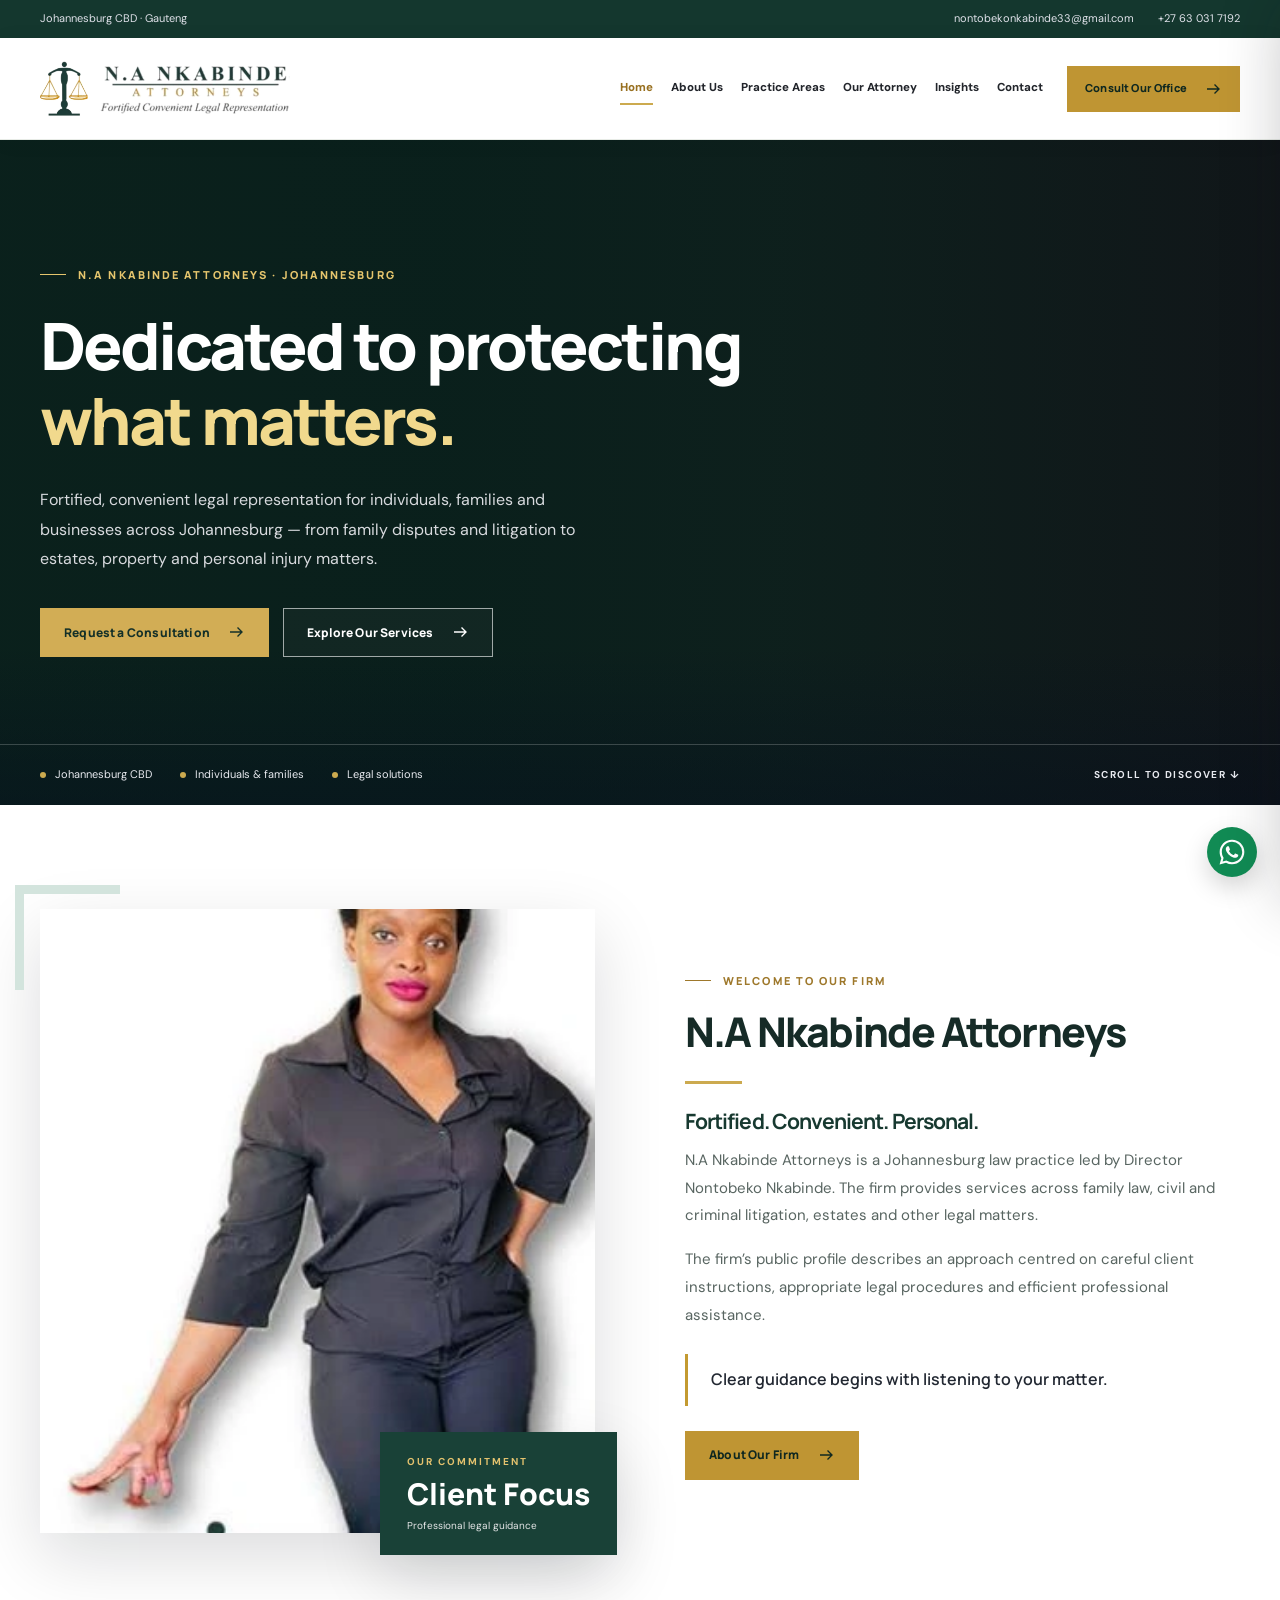
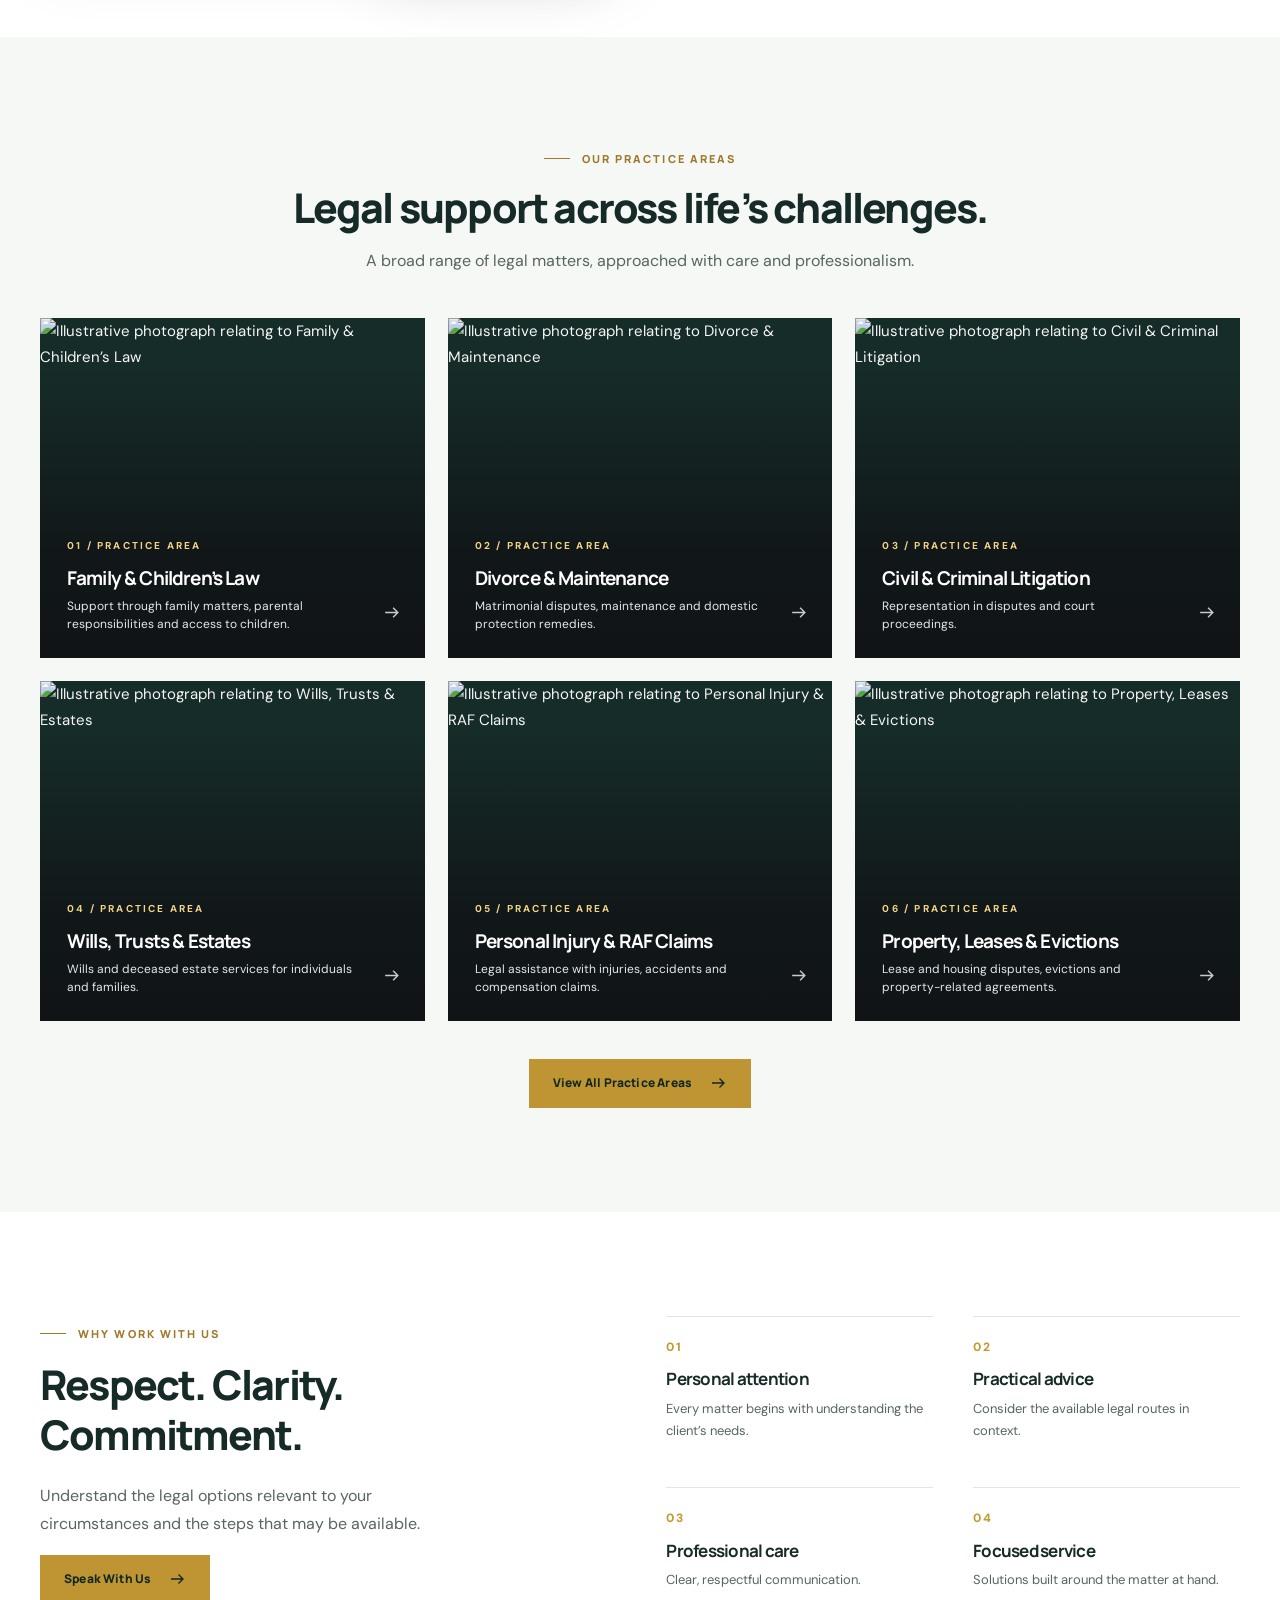
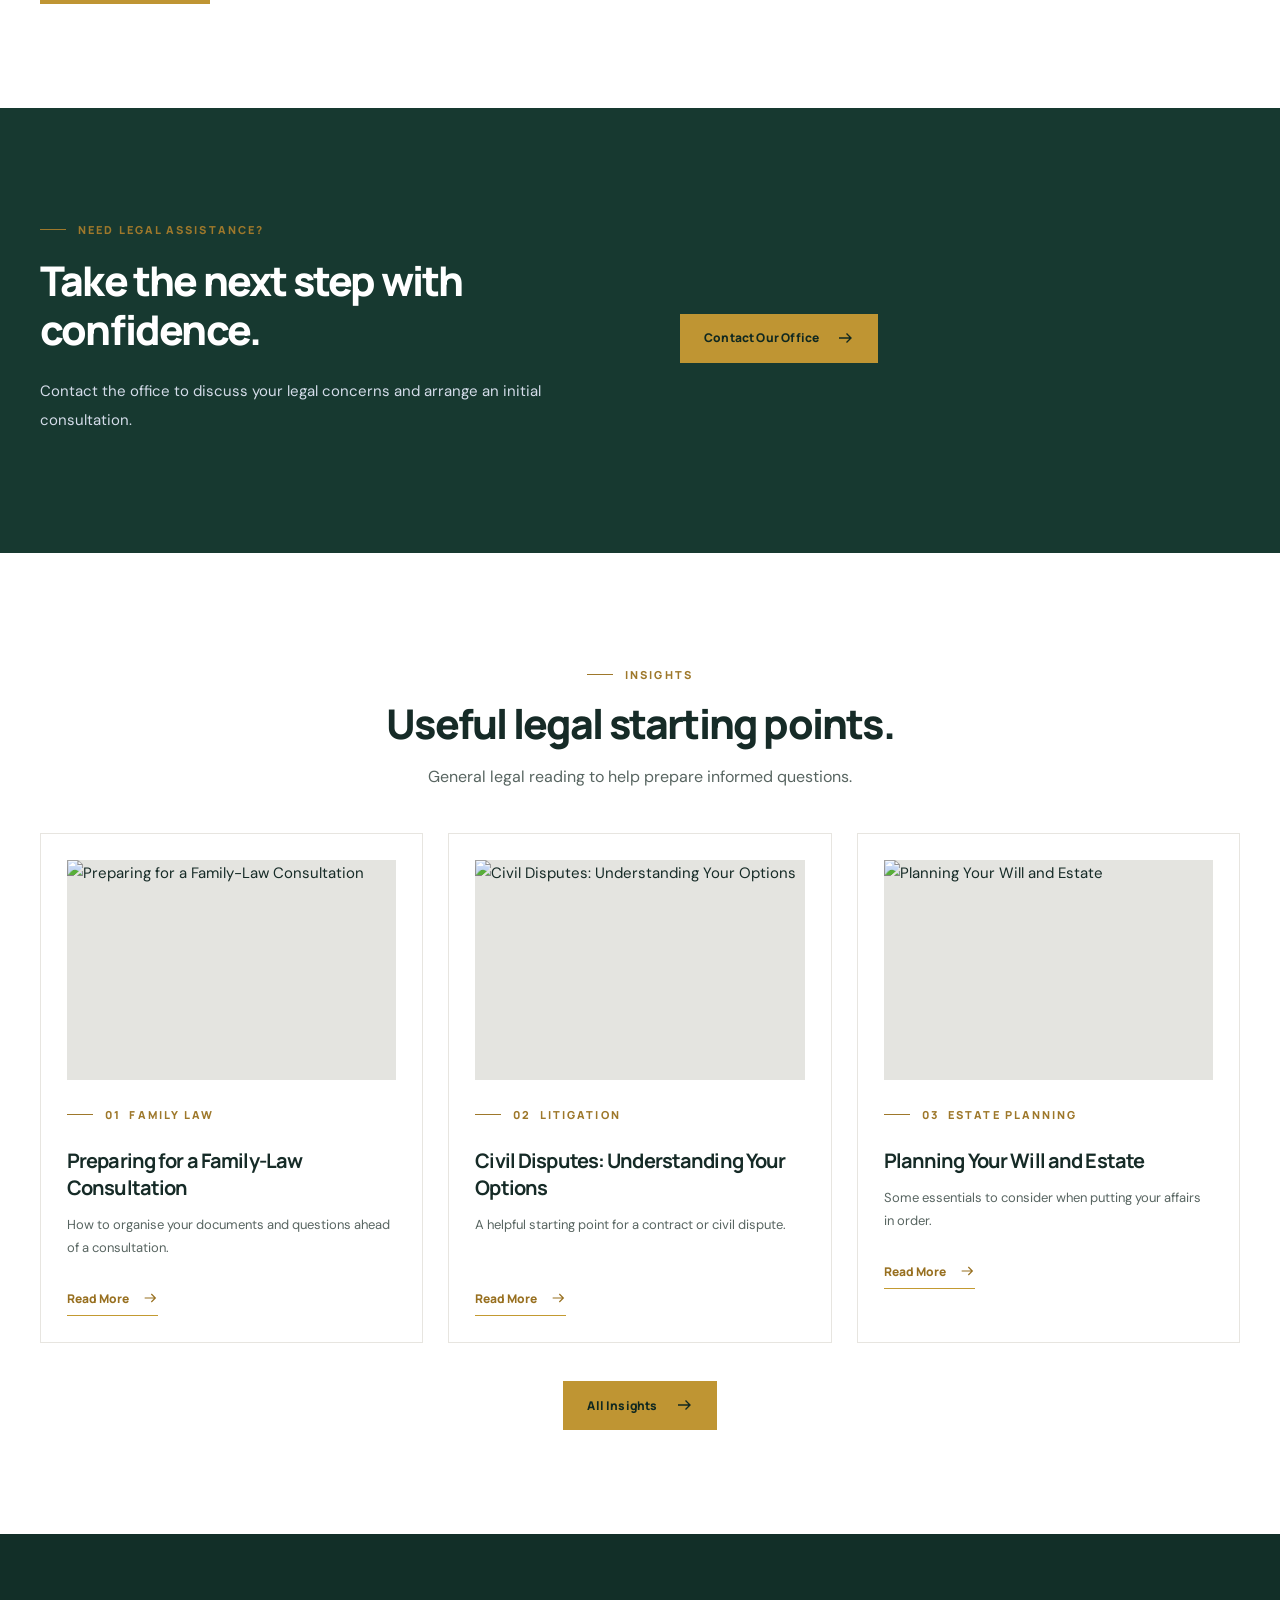
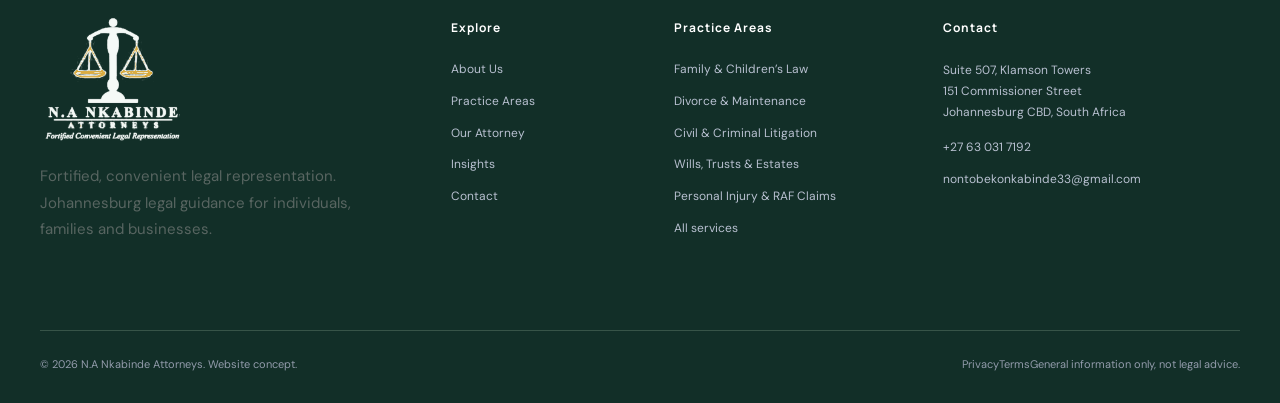
==== index.html @ e5dc6a5d "Launch N.A Nkabinde Attorneys website" ====
<!doctype html><html lang="en-ZA"><head><meta charset="utf-8"><meta name="viewport" content="width=device-width, initial-scale=1"><meta name="theme-color" content="#14372e"><title>Johannesburg Law Firm — Legal Services | N.A Nkabinde Attorneys</title><meta name="description" content="N.A Nkabinde Attorneys in Johannesburg offers family law, civil and criminal litigation, wills, estates, contracts, property and related legal services."><meta name="robots" content="noindex,follow"><link rel="canonical" href="https://na-nkabinde-attorneys.vercel.app/"><meta property="og:type" content="website"><meta property="og:title" content="Johannesburg Law Firm — Legal Services | N.A Nkabinde Attorneys"><meta property="og:description" content="N.A Nkabinde Attorneys in Johannesburg offers family law, civil and criminal litigation, wills, estates, contracts, property and related legal services."><meta property="og:url" content="https://na-nkabinde-attorneys.vercel.app/"><meta property="og:image" content="https://na-nkabinde-attorneys.vercel.app/assets/social-preview.jpg"><meta name="twitter:card" content="summary_large_image"><link rel="icon" href="/assets/favicon.png" type="image/png"><link rel="preconnect" href="https://images.pexels.com"><link rel="preconnect" href="https://fonts.googleapis.com"><link rel="preconnect" href="https://fonts.gstatic.com" crossorigin><link rel="stylesheet" href="/assets/site.css"><script src="/assets/site.js" defer></script><script type="application/ld+json">{"@context": "https://schema.org", "@type": "LegalService", "name": "N.A Nkabinde Attorneys", "url": "https://na-nkabinde-attorneys.vercel.app", "image": "https://na-nkabinde-attorneys.vercel.app/assets/logo-dark-4k.png", "telephone": "+27630317192", "email": "nontobekonkabinde33@gmail.com", "address": {"@type": "PostalAddress", "streetAddress": "Suite 507, Klamson Towers, 151 Commissioner Street", "addressLocality": "Johannesburg", "addressRegion": "Gauteng", "addressCountry": "ZA"}, "founder": {"@type": "Person", "name": "Nontobeko Nkabinde"}, "areaServed": "Johannesburg, South Africa"}</script></head><body><a class="skip-link" href="#main">Skip to content</a><div class="topbar"><div class="container topbar-inner"><span class="topbar-address">Johannesburg CBD · Gauteng</span><div class="topbar-links"><a href="mailto:nontobekonkabinde33@gmail.com">nontobekonkabinde33@gmail.com</a><a href="tel:+27630317192">+27 63 031 7192</a></div></div></div>
<header class="nav-shell"><div class="container nav-inner"><a href="/" class="brand" aria-label="N.A Nkabinde Attorneys homepage"><img src="/assets/logo-header-4k.png" alt="N.A Nkabinde Attorneys logo" width="270" height="115"></a><nav class="nav-links" aria-label="Main navigation"><a class="nav-link active" href="/" aria-current=page>Home</a><a class="nav-link " href="/about/" >About Us</a><a class="nav-link " href="/practice-areas/" >Practice Areas</a><a class="nav-link " href="/managing-partner/" >Our Attorney</a><a class="nav-link " href="/insights/" >Insights</a><a class="nav-link " href="/contact/" >Contact</a></nav><a class="btn btn-gold nav-cta" href="/contact/">Consult Our Office <svg aria-hidden="true" width="18" height="18" viewBox="0 0 24 24" fill="none" stroke="currentColor" stroke-width="1.8"><path d="M4 12h16m-6-6 6 6-6 6"/></svg></a><button class="menu-open" type="button" aria-label="Open navigation" aria-expanded="false" aria-controls="mobile-panel" data-mobile-open>☰</button></div></header>
<div class="mobile-backdrop" id="mobile-backdrop"></div><nav class="mobile-panel" id="mobile-panel" aria-label="Mobile navigation" aria-hidden="true" inert><div class="mobile-head"><img src="/assets/logo-header-4k.png" alt="N.A Nkabinde Attorneys logo"><button type="button" data-mobile-close aria-label="Close navigation">×</button></div><div class="mobile-links"><a href="/">Home</a><a href="/about/">About Us</a><a href="/practice-areas/">Practice Areas</a><a href="/managing-partner/">Our Attorney</a><a href="/insights/">Insights</a><a href="/contact/">Contact</a></div><a class="btn btn-gold mobile-cta" href="/contact/">Request a Consultation <svg aria-hidden="true" width="18" height="18" viewBox="0 0 24 24" fill="none" stroke="currentColor" stroke-width="1.8"><path d="M4 12h16m-6-6 6 6-6 6"/></svg></a></nav>
<main id="main"><section class="hero" style="--hero-image:url('https://images.pexels.com/photos/5668508/pexels-photo-5668508.jpeg?auto=compress&cs=tinysrgb&w=1900')"><div class="container hero-inner"><div class="hero-copy"><span class="eyebrow eyebrow-light">N.A NKABINDE ATTORNEYS · JOHANNESBURG</span><h1>Dedicated to protecting <em>what matters.</em></h1><p>Fortified, convenient legal representation for individuals, families and businesses across Johannesburg — from family disputes and litigation to estates, property and personal injury matters.</p><div class="hero-actions"><a class="btn btn-gold" href="/contact/">Request a Consultation <svg aria-hidden="true" width="18" height="18" viewBox="0 0 24 24" fill="none" stroke="currentColor" stroke-width="1.8"><path d="M4 12h16m-6-6 6 6-6 6"/></svg></a><a class="btn btn-outline" href="/practice-areas/">Explore Our Services <svg aria-hidden="true" width="18" height="18" viewBox="0 0 24 24" fill="none" stroke="currentColor" stroke-width="1.8"><path d="M4 12h16m-6-6 6 6-6 6"/></svg></a></div></div></div><div class="hero-bottom"><div class="container hero-bottom-inner"><div class="hero-notes"><span>Johannesburg CBD</span><span>Individuals &amp; families</span><span>Legal solutions</span></div><span class="scroll-cue">SCROLL TO DISCOVER ↓</span></div></div></section><section class="section"><div class="container intro-grid"><div class="intro-picture"><img src="/assets/portrait-full.webp" alt="Nontobeko Nkabinde, photograph supplied with firm materials" width="323" height="600" loading="lazy"><div class="picture-stamp"><small>OUR COMMITMENT</small><strong>Client Focus</strong><span>Professional legal guidance</span></div></div><div class="intro-copy"><span class="eyebrow">WELCOME TO OUR FIRM</span><h2>N.A Nkabinde Attorneys</h2><div class="accent-line"></div><h3>Fortified. Convenient. Personal.</h3><p>N.A Nkabinde Attorneys is a Johannesburg law practice led by Director Nontobeko Nkabinde. The firm provides services across family law, civil and criminal litigation, estates and other legal matters.</p><p>The firm’s public profile describes an approach centred on careful client instructions, appropriate legal procedures and efficient professional assistance.</p><blockquote>Clear guidance begins with listening to your matter.</blockquote><a class="btn btn-gold" href="/about/">About Our Firm <svg aria-hidden="true" width="18" height="18" viewBox="0 0 24 24" fill="none" stroke="currentColor" stroke-width="1.8"><path d="M4 12h16m-6-6 6 6-6 6"/></svg></a></div></div></section><section class="section cream"><div class="container"><div class="section-heading centered"><span class="eyebrow">OUR PRACTICE AREAS</span><h2>Legal support across life’s challenges.</h2><p>A broad range of legal matters, approached with care and professionalism.</p></div><div class="practice-grid"><a class="practice-card" href="/practice-areas/#family"><img src="https://images.pexels.com/photos/8731032/pexels-photo-8731032.jpeg?auto=compress&cs=tinysrgb&w=1200" alt="Illustrative photograph relating to Family &amp; Children’s Law" loading="lazy" decoding="async" width="1200" height="850"><div class="practice-shade"></div><div class="practice-card-text"><span class="card-number">01 / PRACTICE AREA</span><h3>Family &amp; Children’s Law</h3><p>Support through family matters, parental responsibilities and access to children.</p></div><span class="card-arrow"><svg aria-hidden="true" width="18" height="18" viewBox="0 0 24 24" fill="none" stroke="currentColor" stroke-width="1.8"><path d="M4 12h16m-6-6 6 6-6 6"/></svg></span></a><a class="practice-card" href="/practice-areas/#divorce"><img src="https://images.pexels.com/photos/7875843/pexels-photo-7875843.jpeg?auto=compress&cs=tinysrgb&w=1200" alt="Illustrative photograph relating to Divorce &amp; Maintenance" loading="lazy" decoding="async" width="1200" height="850"><div class="practice-shade"></div><div class="practice-card-text"><span class="card-number">02 / PRACTICE AREA</span><h3>Divorce &amp; Maintenance</h3><p>Matrimonial disputes, maintenance and domestic protection remedies.</p></div><span class="card-arrow"><svg aria-hidden="true" width="18" height="18" viewBox="0 0 24 24" fill="none" stroke="currentColor" stroke-width="1.8"><path d="M4 12h16m-6-6 6 6-6 6"/></svg></span></a><a class="practice-card" href="/practice-areas/#litigation"><img src="https://images.pexels.com/photos/8730757/pexels-photo-8730757.jpeg?auto=compress&cs=tinysrgb&w=1200" alt="Illustrative photograph relating to Civil &amp; Criminal Litigation" loading="lazy" decoding="async" width="1200" height="850"><div class="practice-shade"></div><div class="practice-card-text"><span class="card-number">03 / PRACTICE AREA</span><h3>Civil &amp; Criminal Litigation</h3><p>Representation in disputes and court proceedings.</p></div><span class="card-arrow"><svg aria-hidden="true" width="18" height="18" viewBox="0 0 24 24" fill="none" stroke="currentColor" stroke-width="1.8"><path d="M4 12h16m-6-6 6 6-6 6"/></svg></span></a><a class="practice-card" href="/practice-areas/#estates"><img src="https://images.pexels.com/photos/8111817/pexels-photo-8111817.jpeg?auto=compress&cs=tinysrgb&w=1200" alt="Illustrative photograph relating to Wills, Trusts &amp; Estates" loading="lazy" decoding="async" width="1200" height="850"><div class="practice-shade"></div><div class="practice-card-text"><span class="card-number">04 / PRACTICE AREA</span><h3>Wills, Trusts &amp; Estates</h3><p>Wills and deceased estate services for individuals and families.</p></div><span class="card-arrow"><svg aria-hidden="true" width="18" height="18" viewBox="0 0 24 24" fill="none" stroke="currentColor" stroke-width="1.8"><path d="M4 12h16m-6-6 6 6-6 6"/></svg></span></a><a class="practice-card" href="/practice-areas/#claims"><img src="https://images.pexels.com/photos/8730368/pexels-photo-8730368.jpeg?auto=compress&cs=tinysrgb&w=1200" alt="Illustrative photograph relating to Personal Injury &amp; RAF Claims" loading="lazy" decoding="async" width="1200" height="850"><div class="practice-shade"></div><div class="practice-card-text"><span class="card-number">05 / PRACTICE AREA</span><h3>Personal Injury &amp; RAF Claims</h3><p>Legal assistance with injuries, accidents and compensation claims.</p></div><span class="card-arrow"><svg aria-hidden="true" width="18" height="18" viewBox="0 0 24 24" fill="none" stroke="currentColor" stroke-width="1.8"><path d="M4 12h16m-6-6 6 6-6 6"/></svg></span></a><a class="practice-card" href="/practice-areas/#property"><img src="https://images.pexels.com/photos/4427622/pexels-photo-4427622.jpeg?auto=compress&cs=tinysrgb&w=1200" alt="Illustrative photograph relating to Property, Leases &amp; Evictions" loading="lazy" decoding="async" width="1200" height="850"><div class="practice-shade"></div><div class="practice-card-text"><span class="card-number">06 / PRACTICE AREA</span><h3>Property, Leases &amp; Evictions</h3><p>Lease and housing disputes, evictions and property-related agreements.</p></div><span class="card-arrow"><svg aria-hidden="true" width="18" height="18" viewBox="0 0 24 24" fill="none" stroke="currentColor" stroke-width="1.8"><path d="M4 12h16m-6-6 6 6-6 6"/></svg></span></a></div><div class="section-action centered"><a class="btn btn-gold" href="/practice-areas/">View All Practice Areas <svg aria-hidden="true" width="18" height="18" viewBox="0 0 24 24" fill="none" stroke="currentColor" stroke-width="1.8"><path d="M4 12h16m-6-6 6 6-6 6"/></svg></a></div></div></section><section class="section purpose-section"><div class="container purpose-grid"><div><span class="eyebrow">WHY WORK WITH US</span><h2>Respect. Clarity. Commitment.</h2><p>Understand the legal options relevant to your circumstances and the steps that may be available.</p><a class="btn btn-gold" href="/contact/">Speak With Us <svg aria-hidden="true" width="18" height="18" viewBox="0 0 24 24" fill="none" stroke="currentColor" stroke-width="1.8"><path d="M4 12h16m-6-6 6 6-6 6"/></svg></a></div><div class="value-grid"><div><span>01</span><h3>Personal attention</h3><p>Every matter begins with understanding the client’s needs.</p></div><div><span>02</span><h3>Practical advice</h3><p>Consider the available legal routes in context.</p></div><div><span>03</span><h3>Professional care</h3><p>Clear, respectful communication.</p></div><div><span>04</span><h3>Focused service</h3><p>Solutions built around the matter at hand.</p></div></div></div></section><section class="section section-navy"><div class="container two-column"><div><span class="eyebrow eyebrow-light">NEED LEGAL ASSISTANCE?</span><h2>Take the next step with confidence.</h2><p>Contact the office to discuss your legal concerns and arrange an initial consultation.</p></div><div><a class="btn btn-gold" href="/contact/">Contact Our Office <svg aria-hidden="true" width="18" height="18" viewBox="0 0 24 24" fill="none" stroke="currentColor" stroke-width="1.8"><path d="M4 12h16m-6-6 6 6-6 6"/></svg></a></div></div></section><section class="section"><div class="container"><div class="section-heading centered"><span class="eyebrow">INSIGHTS</span><h2>Useful legal starting points.</h2><p>General legal reading to help prepare informed questions.</p></div><div class="insight-grid"><article class="insight-card"><a class="insight-image" href="/insights/#family-consultation"><img src="https://images.pexels.com/photos/7841810/pexels-photo-7841810.jpeg?auto=compress&cs=tinysrgb&w=1200" alt="Preparing for a Family-Law Consultation" loading="lazy" decoding="async" width="1200" height="850"></a><div class="insight-copy"><span class="eyebrow">01 &nbsp;FAMILY LAW</span><h3>Preparing for a Family-Law Consultation</h3><p>How to organise your documents and questions ahead of a consultation.</p><a class="text-link" href="/insights/#family-consultation">Read More <svg aria-hidden="true" width="18" height="18" viewBox="0 0 24 24" fill="none" stroke="currentColor" stroke-width="1.8"><path d="M4 12h16m-6-6 6 6-6 6"/></svg></a></div></article><article class="insight-card"><a class="insight-image" href="/insights/#civil-dispute"><img src="https://images.pexels.com/photos/7841489/pexels-photo-7841489.jpeg?auto=compress&cs=tinysrgb&w=1200" alt="Civil Disputes: Understanding Your Options" loading="lazy" decoding="async" width="1200" height="850"></a><div class="insight-copy"><span class="eyebrow">02 &nbsp;LITIGATION</span><h3>Civil Disputes: Understanding Your Options</h3><p>A helpful starting point for a contract or civil dispute.</p><a class="text-link" href="/insights/#civil-dispute">Read More <svg aria-hidden="true" width="18" height="18" viewBox="0 0 24 24" fill="none" stroke="currentColor" stroke-width="1.8"><path d="M4 12h16m-6-6 6 6-6 6"/></svg></a></div></article><article class="insight-card"><a class="insight-image" href="/insights/#wills-estates"><img src="https://images.pexels.com/photos/3727462/pexels-photo-3727462.jpeg?auto=compress&cs=tinysrgb&w=1200" alt="Planning Your Will and Estate" loading="lazy" decoding="async" width="1200" height="850"></a><div class="insight-copy"><span class="eyebrow">03 &nbsp;ESTATE PLANNING</span><h3>Planning Your Will and Estate</h3><p>Some essentials to consider when putting your affairs in order.</p><a class="text-link" href="/insights/#wills-estates">Read More <svg aria-hidden="true" width="18" height="18" viewBox="0 0 24 24" fill="none" stroke="currentColor" stroke-width="1.8"><path d="M4 12h16m-6-6 6 6-6 6"/></svg></a></div></article></div><div class="section-action centered"><a class="btn btn-gold" href="/insights/">All Insights <svg aria-hidden="true" width="18" height="18" viewBox="0 0 24 24" fill="none" stroke="currentColor" stroke-width="1.8"><path d="M4 12h16m-6-6 6 6-6 6"/></svg></a></div></div></section></main><footer class="site-footer"><div class="container"><div class="footer-grid"><div><a class="footer-logo" href="/"><img src="/assets/logo-light-4k.png" width="300" height="135" alt="N.A Nkabinde Attorneys transparent footer logo" loading="lazy"></a><p>Fortified, convenient legal representation. Johannesburg legal guidance for individuals, families and businesses.</p></div><div><h3>Explore</h3><div class="footer-links"><a href="/about/">About Us</a><a href="/practice-areas/">Practice Areas</a><a href="/managing-partner/">Our Attorney</a><a href="/insights/">Insights</a><a href="/contact/">Contact</a></div></div><div><h3>Practice Areas</h3><div class="footer-links"><a href="/practice-areas/#family">Family &amp; Children’s Law</a><a href="/practice-areas/#divorce">Divorce &amp; Maintenance</a><a href="/practice-areas/#litigation">Civil &amp; Criminal Litigation</a><a href="/practice-areas/#estates">Wills, Trusts &amp; Estates</a><a href="/practice-areas/#claims">Personal Injury &amp; RAF Claims</a><a href="/practice-areas/">All services</a></div></div><div class="footer-location"><h3>Contact</h3><address>Suite 507, Klamson Towers<br>151 Commissioner Street<br>Johannesburg CBD, South Africa</address><div class="footer-links" style="margin-top:15px"><a href="tel:+27630317192">+27 63 031 7192</a><a href="mailto:nontobekonkabinde33@gmail.com">nontobekonkabinde33@gmail.com</a></div></div></div><div class="footer-bottom"><span>© 2026 N.A Nkabinde Attorneys. Website concept.</span><span class="footer-legal"><a href="/privacy/">Privacy</a><a href="/terms/">Terms</a><span>General information only, not legal advice.</span></span></div></div></footer><a class="floating-whatsapp" href="https://wa.me/27630317192?text=Hello%2C%20I%20would%20like%20to%20enquire%20about%20legal%20services." target="_blank" rel="noopener noreferrer" aria-label="Contact N.A Nkabinde Attorneys using WhatsApp on the listed mobile number; WhatsApp availability unverified" title="WhatsApp +27 63 031 7192"><svg viewBox="0 0 32 32" aria-hidden="true" xmlns="http://www.w3.org/2000/svg"><path fill="currentColor" d="M16 .8C7.61.8.8 7.59.8 15.98c0 2.69.7 5.31 2.03 7.62L.7 31.3l7.91-2.08a15.15 15.15 0 0 0 7.37 1.88h.01c8.38 0 15.2-6.82 15.2-15.2 0-4.06-1.58-7.88-4.46-10.76A15.07 15.07 0 0 0 16 .8Zm0 27.73a12.54 12.54 0 0 1-6.39-1.75l-.46-.27-4.7 1.23 1.25-4.58-.3-.47a12.5 12.5 0 0 1-1.93-6.7C3.47 9.08 9.08 3.47 16 3.47a12.45 12.45 0 0 1 8.87 3.68 12.48 12.48 0 0 1 3.67 8.86c0 6.91-5.62 12.52-12.54 12.52Zm6.88-9.38c-.38-.19-2.23-1.1-2.58-1.23-.34-.13-.59-.19-.84.19s-.96 1.23-1.18 1.49-.44.29-.82.1a10.32 10.32 0 0 1-3.04-1.88 11.39 11.39 0 0 1-2.1-2.61c-.22-.38-.02-.58.16-.77.17-.17.38-.44.57-.66s.25-.38.38-.63.06-.47-.03-.66c-.1-.19-.85-2.04-1.16-2.8-.3-.74-.61-.64-.84-.65l-.71-.01c-.25 0-.66.1-1.01.47-.34.38-1.32 1.29-1.32 3.13s1.35 3.63 1.54 3.88c.19.25 2.65 4.04 6.42 5.66.9.39 1.61.62 2.16.79.91.29 1.74.25 2.4.15.73-.11 2.23-.91 2.55-1.79.32-.88.32-1.64.22-1.79-.1-.16-.35-.25-.72-.44Z"/></svg><span class="whatsapp-tooltip" aria-hidden="true">WhatsApp Us</span></a><button class="scroll-top" type="button" title="Back to top" aria-label="Back to top">↑</button></body></html>
---- assets/site.css ----
@import url('https://fonts.googleapis.com/css2?family=DM+Sans:wght@400;500;600;700&family=Manrope:wght@400;500;600;700;800&display=swap');
:root{--navy:#181b20;--navy-deep:#101216;--navy-soft:#30343c;--gold:#505863;--gold-light:#e2e5e8;--red:#25282d;--ink:#171b21;--body:#58616d;--line:#e7e9ec;--cream:#f5f6f7;--white:#fff;--shadow:0 24px 65px rgba(10,13,18,.14)}
*,*::before,*::after{box-sizing:border-box}html{scroll-behavior:smooth;scroll-padding-top:110px}body{margin:0;background:#fff;color:var(--ink);font:400 15px/1.78 'DM Sans',Arial,sans-serif;-webkit-font-smoothing:antialiased}body.nav-open{overflow:hidden}img{max-width:100%;display:block}button,input,textarea,select{font:inherit}button{cursor:pointer}a{color:inherit;text-decoration:none}::selection{background:#e0e3e6;color:#1a1c20}:focus-visible{outline:3px solid #525862;outline-offset:4px}.container{width:min(100% - 72px,1200px);margin-inline:auto}.skip-link{position:absolute;top:-100px;left:10px;z-index:1000;color:#fff;background:var(--navy);padding:9px 17px}.skip-link:focus{top:8px}h1,h2,h3,h4,p{margin-top:0}h1,h2,h3{font-family:Manrope,Arial,sans-serif;letter-spacing:-.044em;line-height:1.2}h1{font-size:clamp(44px,5.1vw,74px);font-weight:800}h2{font-size:clamp(30px,3.2vw,48px);font-weight:800}h3{font-size:clamp(17px,1.65vw,23px)}p{color:var(--body)}.centered{text-align:center}.section{padding:104px 0}.cream{background:var(--cream)}.section-heading{margin-bottom:42px;max-width:770px}.section-heading.centered{margin-inline:auto}.section-heading h2{margin:15px 0 15px}.section-heading p{margin:0;font-size:16px;line-height:1.78}.eyebrow{display:inline-flex;align-items:center;gap:12px;color:var(--gold);font-size:11px;font-family:Manrope,Arial,sans-serif;font-weight:800;letter-spacing:2.1px;text-transform:uppercase;line-height:1.55}.eyebrow::before{content:"";width:26px;flex:0 0 26px;height:1px;background:currentColor}.eyebrow-light{color:var(--gold-light)}.accent-line{width:57px;height:3px;background:var(--gold);margin:24px 0}.btn{display:inline-flex;align-items:center;justify-content:center;gap:17px;padding:14px 23px;min-height:49px;font-size:12px;font-weight:800;letter-spacing:.015em;font-family:Manrope,Arial,sans-serif;line-height:1.3;text-align:center;border:1px solid transparent;transition:background .2s,transform .2s,border-color .2s;white-space:normal}.btn:hover{transform:translateY(-2px)}.btn svg{flex:none}.btn-gold{background:#20252c;border-color:#20252c;color:#fff}.btn-gold:hover{background:#171b20;border-color:#171b20;color:#fff}.btn-navy{color:#fff;background:var(--navy);border-color:var(--navy)}.btn-navy:hover{background:#343943}.btn-outline{border-color:#fff9;color:#fff;background:#ffffff08}.btn-outline:hover{background:#ffffff1d}.text-link{display:inline-flex;align-items:center;gap:13px;color:#22252b;font-size:12px;font-weight:800;font-family:Manrope,Arial,sans-serif;border-bottom:1px solid var(--gold);padding-bottom:6px}.text-link:hover{color:#20252c}.text-link svg{width:16px}.section-action{margin-top:38px}
/* Reference site navigation: restrained utility bar, white main navigation */
.topbar{background:#101215;color:#e0e2ea;font-size:11px}.topbar-inner{min-height:38px;display:flex;justify-content:space-between;align-items:center;gap:18px}.topbar-address,.topbar-links,.topbar-links a{display:inline-flex;align-items:center;gap:7px}.topbar svg{height:15px;width:15px;color:#c8ccd1}.topbar-links{gap:24px}.topbar-links a:hover{color:#c8ccd1}.nav-shell{position:sticky;top:0;background:#fff;z-index:80;box-shadow:0 2px 20px #181b200e}.nav-inner{min-height:101px;display:flex;align-items:center;gap:24px}.brand{display:flex;align-items:center;flex:0 0 260px;width:260px}.brand img{width:260px;height:auto;max-height:80px;object-fit:contain}.nav-links{display:flex;gap:18px;margin-left:auto;align-items:center}.nav-link{font-size:11.5px;font-weight:800;color:#22252b;white-space:nowrap;position:relative;padding:12px 0}.nav-link::after{content:"";position:absolute;bottom:6px;left:0;right:100%;height:2px;background:var(--gold);transition:right .2s}.nav-link.active::after,.nav-link:hover::after{right:0}.nav-link.active{color:#20252c}.nav-cta{padding:13px 17px;min-height:44px;white-space:nowrap;font-size:11px}.menu-open{display:none;background:transparent;border:1px solid #e3e3e3;color:var(--navy);width:44px;height:44px;align-items:center;justify-content:center;margin-left:auto}.mobile-backdrop{position:fixed;inset:0;background:#101215b3;z-index:85;visibility:hidden;opacity:0;transition:opacity .2s,visibility .2s}.mobile-backdrop.visible{opacity:1;visibility:visible}.mobile-panel{position:fixed;right:0;top:0;bottom:0;z-index:90;display:block;width:min(89vw,380px);padding:24px;background:white;overflow-y:auto;transform:translateX(105%);box-shadow:-15px 0 60px #1012153d;transition:transform .23s}.mobile-panel.open{transform:translateX(0)}.mobile-head{display:flex;align-items:center;justify-content:space-between;gap:12px;padding-bottom:25px;border-bottom:1px solid var(--line)}.mobile-head img{width:175px;height:auto}.mobile-head button{background:#eff0f2;border:0;color:var(--navy);font-size:26px;line-height:1;width:39px;height:39px}.mobile-links{display:flex;flex-direction:column;margin:14px 0 27px}.mobile-links a{padding:13px 3px;border-bottom:1px solid #efeee9;font-size:14px;font-weight:700}.mobile-cta{width:100%}
/* Full-bleed image, overlaid text: matches original Were reference hero */
.hero{min-height:665px;background:#111318;color:#fff;position:relative;isolation:isolate;display:flex;align-items:center;overflow:hidden}.hero::before{content:"";position:absolute;z-index:-2;inset:0;background-image:linear-gradient(90deg,rgba(5,14,32,.98) 0%,rgba(6,16,36,.94) 31%,rgba(7,19,41,.79) 57%,rgba(5,14,31,.15) 100%),var(--hero-image);background-position:center;background-size:cover}.hero::after{content:"";position:absolute;z-index:-1;inset:0;background:linear-gradient(0deg,rgba(4,12,30,.39),transparent 24%)}.hero-inner{width:min(100% - 72px,1200px);padding:88px 0 119px}.hero-copy{max-width:725px}.hero h1{color:#fff;margin:24px 0 27px;line-height:1.15}.hero h1 em{color:var(--gold-light);font-style:normal}.hero-copy p{color:#d8dade;max-width:570px;font-size:16px;line-height:1.85}.hero-actions{display:flex;gap:14px;flex-wrap:wrap;margin-top:34px}.hero-bottom{position:absolute;left:0;right:0;bottom:0;color:#e8eaf0;border-top:1px solid #fff3}.hero-bottom-inner{min-height:60px;display:flex;align-items:center;justify-content:space-between;gap:20px}.hero-notes{display:flex;align-items:center;gap:28px;font-size:11px}.hero-notes span{display:flex;align-items:center;gap:9px}.hero-notes span::before{content:"";height:6px;width:6px;background:var(--gold-light);border-radius:50%}.scroll-cue{font-weight:700;letter-spacing:1.4px;font-size:10px;white-space:nowrap}
/* Reference intro portrait treatment */
.intro-grid{display:grid;grid-template-columns:minmax(0,1fr) minmax(0,1fr);gap:90px;align-items:center}.intro-picture{position:relative;min-width:0}.intro-picture>img{width:100%;height:auto;aspect-ratio:1/1;object-fit:cover;object-position:center 18%;box-shadow:var(--shadow)}.intro-picture::before{content:"";position:absolute;border-top:9px solid #e9ebed;border-left:9px solid #e9ebed;left:-25px;top:-24px;height:105px;width:105px;pointer-events:none;z-index:1}.picture-stamp{position:absolute;right:-22px;bottom:-22px;background:var(--navy);padding:23px 27px;color:white;box-shadow:var(--shadow);display:flex;flex-direction:column;line-height:1.3;min-width:164px}.picture-stamp small{font-size:10px;color:var(--gold-light);letter-spacing:2px;font-weight:700}.picture-stamp strong{font:800 30px Manrope,Arial,sans-serif;margin:5px 0}.picture-stamp span{font-size:10px;color:#e5e6e7}.intro-copy h2{margin:18px 0 0}.intro-copy h3{color:var(--navy);margin-bottom:14px}.intro-copy p{line-height:1.85;margin-bottom:16px}.intro-copy blockquote{font:600 16px/1.7 Manrope,Arial,sans-serif;border-left:3px solid var(--gold);padding:12px 0 12px 23px;margin:25px 0;color:#222832}
/* Image-led practice cards: no image stretching */
.practice-grid{display:grid;grid-template-columns:repeat(3,minmax(0,1fr));gap:23px}.practice-card{height:340px;min-width:0;overflow:hidden;position:relative;background:#23262b;display:block;color:#fff}.practice-card>img{position:absolute;inset:0;width:100%;height:100%;object-fit:cover;object-position:center;transition:transform .35s ease}.practice-card:hover>img{transform:scale(1.055)}.practice-shade{position:absolute;inset:0;background:linear-gradient(180deg,#1012150a 15%,#101215d5 70%,#101215ee 100%)}.practice-card-text{position:absolute;bottom:0;left:0;right:0;padding:27px 27px 25px}.card-number{font-size:10px;letter-spacing:2.2px;color:var(--gold-light);font-weight:700}.practice-card h3{font-size:19px;color:white;margin:9px 0 7px}.practice-card p{font-size:12px;line-height:1.5;color:#e3e8f0;max-width:285px;margin-bottom:0}.card-arrow{position:absolute;bottom:27px;right:24px}.card-arrow svg{width:19px;height:19px;color:#c8ccd1}
.purpose-grid{display:grid;grid-template-columns:1fr 1.08fr;gap:95px;align-items:start}.purpose-grid h2{margin:18px 0 23px}.purpose-grid>div>p{font-size:16px;max-width:440px}.value-grid{display:grid;grid-template-columns:1fr 1fr;gap:32px 40px}.value-grid>div{border-top:1px solid var(--line);padding-top:16px}.value-grid span,.three-values span{font-size:12px;color:var(--gold);font-weight:800;letter-spacing:2px}.value-grid h3{margin:10px 0 8px;font-size:17px}.value-grid p{font-size:13px;line-height:1.7}.two-column{display:grid;grid-template-columns:minmax(0,1fr) minmax(0,1fr);gap:80px;align-items:center}.two-column>div{min-width:0}.two-column h2{margin:17px 0 23px}.two-column p{font-size:15px;line-height:1.9}.two-column .btn{margin-top:15px}.section-navy{background:var(--navy);color:#fff}.section-navy h2{color:#fff}.section-navy p{color:#d4dce9}.decorative-photo,.picture-frame{width:100%;overflow:hidden}.decorative-photo img{width:100%;height:auto;aspect-ratio:6/4;object-fit:cover}.picture-frame img{width:100%;height:auto;aspect-ratio:1.19/1;object-fit:cover}.insight-grid{display:grid;grid-template-columns:repeat(3,minmax(0,1fr));gap:25px}.insight-card{min-width:0;border:1px solid #e7e5e0;background:white;padding:26px}.insight-image{display:block;overflow:hidden;background:#e4e4e0}.insight-image img{width:100%;height:auto;aspect-ratio:4/3;object-fit:cover;object-position:center;transition:transform .3s}.insight-image:hover img{transform:scale(1.04)}.insight-copy{padding-top:17px}.overline{font-family:Manrope,Arial,sans-serif;font-size:10px;letter-spacing:1.8px;color:#20252c;font-weight:800}.insight-copy h3{font-size:20px;margin:23px 0 12px;line-height:1.35}.insight-copy h3 a:hover{color:#171b20}.insight-copy p{font-size:13px;line-height:1.8;min-height:53px}.insight-copy .text-link{margin-top:9px}
/* Inner pages */
.page-hero{background:radial-gradient(circle at 83% 32%,#31353b 0%,transparent 42%),linear-gradient(120deg,#181b20,#222830);color:white;padding:100px 0 95px}.page-hero h1{max-width:830px;font-size:clamp(40px,4.6vw,64px);margin:25px 0 22px}.page-hero p{color:#cdd5e3;max-width:630px;font-size:16px}.three-values{display:grid;grid-template-columns:repeat(3,minmax(0,1fr));gap:24px}.three-values article{background:#fff;padding:32px;min-width:0;border:1px solid var(--line)}.three-values h3{margin:15px 0 10px}.three-values p{font-size:13px}.reverse{direction:rtl}.reverse>*{direction:ltr}.jump-chips{display:flex;gap:12px;flex-wrap:wrap;justify-content:center;margin-top:35px}.jump-chips a{border:1px solid #DED6DA;color:#242b34;font-size:12px;font-weight:700;padding:8px 13px}.jump-chips a:hover{background:var(--navy);color:white}.practice-detail{padding:85px 0;scroll-margin-top:115px}.detail-grid{display:grid;grid-template-columns:minmax(0,1fr) minmax(0,1fr);align-items:center;gap:80px}.detail-grid.reverse{direction:rtl}.detail-grid.reverse>*{direction:ltr}.detail-photo img{width:100%;height:auto;aspect-ratio:5/4;object-fit:cover;object-position:center}.detail-copy h2{margin:16px 0 15px}.detail-copy h3{font-size:18px;font-weight:700;letter-spacing:-.018em;margin-bottom:16px;color:#343b44}.detail-copy>p{line-height:1.8}.detail-topics{font-size:12px;font-weight:700;color:#3a3c40;border-left:3px solid var(--gold);padding-left:17px;margin:25px 0!important}.profile-layout{display:grid;grid-template-columns:.9fr 1.1fr;gap:88px;align-items:center}.profile-photo{position:relative}.profile-photo>img{width:100%;height:auto;aspect-ratio:1/1;object-fit:cover;box-shadow:var(--shadow)}.profile-body h2{margin:18px 0 6px}.profile-role{font-weight:800;font-size:11px;letter-spacing:1.4px;color:#20252c}.profile-body p{line-height:1.85}.team-grid{display:grid;grid-template-columns:repeat(3,minmax(0,1fr));gap:24px}.team-grid article{text-align:center;background:#fff;border:1px solid var(--line);padding:35px 22px}.initials{margin:0 auto 19px;border-radius:50%;width:79px;height:79px;background:#e4edf8;color:#20262f;display:grid;place-items:center;font:800 24px Manrope,Arial,sans-serif}.team-grid article:nth-child(2) .initials{background:#F9E5EA;color:#20252c}.team-grid article:nth-child(3) .initials{background:#f6e1e5;color:#2f3237}.team-grid h3{margin:0;font-size:18px}.team-grid span{font-size:11px;text-transform:uppercase;letter-spacing:1.4px;color:#50535a}.guide-article{padding:42px 46px;background:#fff;margin:0 auto 25px;scroll-margin-top:120px;max-width:900px}.guide-article h2{font-size:30px;margin:13px 0 24px}.guide-article p{line-height:1.9}.contact-grid{display:grid;grid-template-columns:.85fr 1.15fr;gap:75px;align-items:start}.contact-copy h2{margin:17px 0 19px}.contact-copy p{margin-bottom:30px}.contact-line{display:flex;gap:16px;border-top:1px solid var(--line);padding:18px 0;align-items:flex-start}.contact-line>svg{color:#20252c;flex:none;margin-top:5px}.contact-line>div{display:flex;flex-direction:column;gap:4px;min-width:0}.contact-line strong{font-size:12px;text-transform:uppercase;letter-spacing:.8px}.contact-line a,.contact-line span{font-size:14px;overflow-wrap:anywhere}.contact-line a:hover{color:#20252c}.contact-form-shell{background:var(--cream);border:1px solid #dfe9e5;padding:35px}.contact-form-shell h3{font-size:26px;margin-bottom:6px}.contact-form-shell>p{font-size:13px}.contact-form-shell form{margin-top:22px}.contact-form-shell label{display:flex;flex-direction:column;font-size:12px;font-weight:700;gap:6px;margin-bottom:16px}.contact-form-shell input,.contact-form-shell select,.contact-form-shell textarea{border:1px solid #dcdedb;background:white;min-width:0;width:100%;padding:12px 13px;outline:none;border-radius:0;color:var(--ink)}.contact-form-shell textarea{resize:vertical}.contact-form-shell input:focus,.contact-form-shell textarea:focus,.contact-form-shell select:focus{border-color:var(--gold);box-shadow:0 0 0 2px #20252c22}.form-grid{display:grid;grid-template-columns:repeat(2,minmax(0,1fr));gap:15px}.honeypot{position:absolute;width:1px;height:1px;overflow:hidden;opacity:0;pointer-events:none}.contact-form-shell #form-status{font-size:12px;margin-top:14px;color:#555b65}.office-grid{display:grid;grid-template-columns:repeat(2,minmax(0,1fr));gap:25px}.office-card{background:#fff;border:1px solid var(--line);padding:36px;min-width:0}.office-card h3{margin:17px 0}.office-card p{display:flex;align-items:flex-start;gap:10px;font-size:14px;min-height:75px}.office-card p svg{flex:0 0 18px;margin-top:4px}.legal-copy{max-width:850px}.legal-copy h2{margin-bottom:28px}.legal-copy h3{margin-top:30px}.legal-copy a{color:#20252c;text-decoration:underline}
/* Footer and the lone circular floating contact control */
.closing{background:#101216;color:white;padding:65px 0}.closing-inner{display:flex;gap:30px;align-items:center;justify-content:space-between}.closing h2{font-size:clamp(28px,3vw,40px);margin:15px 0 10px;color:white}.closing p{color:#ccd4e3;margin:0}.closing .btn{flex:none}.site-footer{background:#222a31;color:#d1d7e1;padding:80px 0 0}.footer-grid{display:grid;grid-template-columns:1.4fr .67fr .85fr 1.15fr;gap:50px;padding-bottom:72px}.footer-logo{max-width:300px;display:block;margin-bottom:19px;background:transparent!important;border:none!important;padding:0!important}.footer-logo img{width:100%;height:auto;object-fit:contain;background:transparent}.footer-about p{font-size:13px;color:#b5bdcc;max-width:280px}.site-footer h3{font:700 12px Manrope,Arial,sans-serif;letter-spacing:1px;color:white;margin:5px 0 24px}.footer-links{display:flex;flex-direction:column;gap:12px}.footer-links a{color:#b8c0d0;font-size:12px;line-height:1.65}.footer-links a:hover,.footer-bottom a:hover{color:var(--gold-light)}.site-footer address{font-style:normal;font-size:12px;color:#b8c0d0;line-height:1.75}.site-footer address strong{color:#fff}.footer-contact{margin-top:20px}.footer-bottom{padding:24px 0 28px;display:flex;justify-content:space-between;align-items:center;gap:20px;border-top:1px solid #ffffff27;color:#929bab;font-size:11px}.footer-bottom>div{display:flex;align-items:center;gap:17px;flex-wrap:wrap}.floating-contact{position:fixed;right:23px;bottom:23px;z-index:60;display:grid;place-items:center;background:#118b54;color:#fff;border-radius:50%;width:50px;height:50px;box-shadow:0 10px 25px #0003;transition:transform .2s}.floating-contact:hover{transform:translateY(-4px)}.floating-contact svg{width:26px;height:26px}.whatsapp-tooltip{position:absolute;right:69px;white-space:nowrap;border-radius:5px;background:#232a31;color:white;padding:8px 10px;font-size:11px;font-weight:700;opacity:0;visibility:hidden;transition:opacity .2s;pointer-events:none}.floating-contact:hover .whatsapp-tooltip,.floating-contact:focus-visible .whatsapp-tooltip{opacity:1;visibility:visible}.scroll-top{position:fixed;right:27px;bottom:84px;z-index:55;border:1px solid #ECE3E6;background:#fff;color:var(--navy);width:40px;height:40px;display:none;place-items:center;box-shadow:0 6px 25px #0002}.scroll-top.show{display:grid}
@media(max-width:1200px){.nav-inner{gap:15px}.brand,.brand img{width:220px;flex-basis:220px}.nav-links{gap:13px}.nav-cta{padding:12px}.intro-grid{gap:55px}.footer-grid{gap:29px}}
@media(max-width:1050px){.nav-links,.nav-cta{display:none}.menu-open{display:flex}.nav-inner{min-height:76px}.brand,.brand img{width:228px;flex-basis:228px}.footer-grid{grid-template-columns:1.2fr 1fr 1fr;gap:35px}.footer-grid>div:last-child{grid-column:1/-1;display:grid;grid-template-columns:1fr 1fr;gap:15px}.footer-grid>div:last-child h3{grid-column:1/-1;margin-bottom:0}.footer-contact{margin:0}.intro-grid,.two-column,.detail-grid{gap:45px}.contact-grid{gap:35px}}
@media(max-width:850px){.container{width:min(100% - 46px,1200px)}.section{padding:78px 0}.hero-inner{width:min(100% - 46px,1200px);padding:84px 0 105px}.hero{min-height:610px}.hero-bottom-inner{min-height:65px}.scroll-cue{display:none}.hero-notes{flex-wrap:wrap;gap:6px 20px}.intro-grid,.two-column,.purpose-grid,.profile-layout,.contact-grid{grid-template-columns:1fr;gap:45px}.intro-picture{max-width:510px}.intro-picture>img{max-height:540px}.purpose-grid{gap:25px}.practice-grid{grid-template-columns:repeat(2,minmax(0,1fr))}.insight-grid{grid-template-columns:repeat(2,minmax(0,1fr))}.insight-card:last-child{grid-column:1/-1;max-width:470px;margin-inline:auto}.detail-grid{grid-template-columns:1fr;gap:30px}.detail-grid.reverse{direction:ltr}.detail-photo img{max-height:420px}.profile-photo{max-width:500px}.reverse{direction:ltr}.three-values{grid-template-columns:1fr 1fr}.office-grid{grid-template-columns:1fr}.office-card p{min-height:0}.page-hero{padding:80px 0}.closing-inner{align-items:flex-start;flex-direction:column}.footer-grid{grid-template-columns:1fr 1fr}.footer-grid>div:last-child{grid-column:auto;display:block}.footer-grid>div:last-child h3{margin-bottom:20px}.footer-contact{margin-top:19px}}
@media(max-width:600px){.container{width:min(100% - 36px,1200px)}h1{font-size:clamp(38px,10vw,53px)}h2{font-size:clamp(28px,7vw,39px)}.topbar{display:none}.nav-inner{min-height:70px}.brand,.brand img{width:205px;flex-basis:205px}.hero{min-height:610px}.hero::before{background-image:linear-gradient(90deg,rgba(5,14,32,.96),rgba(6,16,36,.89) 48%,rgba(7,19,41,.58)),var(--hero-image);background-position:60% center}.hero-inner{width:min(100% - 36px,1200px);padding:66px 0 160px}.hero h1{margin:18px 0 19px}.hero-copy p{font-size:14px;line-height:1.8}.hero-actions{gap:11px}.hero-actions .btn{font-size:11px;width:100%;max-width:300px}.hero-notes{font-size:10px;gap:9px 14px}.hero-bottom-inner{min-height:87px}.intro-grid{gap:48px}.intro-picture::before{left:-12px;top:-14px;height:70px;width:70px;border-width:6px}.picture-stamp{right:0;bottom:-21px;padding:15px 20px;min-width:130px}.picture-stamp strong{font-size:25px}.section{padding:68px 0}.section-heading{margin-bottom:30px}.practice-grid,.insight-grid,.three-values,.team-grid{grid-template-columns:1fr;gap:15px}.practice-card{height:315px}.insight-card{padding:19px}.insight-card:last-child{max-width:none;grid-column:auto}.insight-image img{aspect-ratio:4/3}.insight-copy h3{font-size:19px;margin-top:16px}.insight-copy p{min-height:0}.value-grid{gap:20px}.detail-grid{gap:23px}.practice-detail{padding:65px 0}.detail-photo img{aspect-ratio:1.15/1}.page-hero{padding:70px 0}.page-hero h1{font-size:clamp(36px,9vw,52px)}.profile-photo{max-width:100%}.form-grid{grid-template-columns:1fr;gap:0}.contact-form-shell{padding:22px}.guide-article{padding:26px 22px}.guide-article h2{font-size:25px}.closing{padding:54px 0}.footer-grid{grid-template-columns:1fr 1fr;gap:30px 22px;padding-bottom:40px}.footer-about{grid-column:1/-1}.footer-grid>div:last-child{grid-column:1/-1}.footer-bottom{flex-direction:column;align-items:start}.floating-contact{width:60px;height:60px;right:15px;bottom:15px}.floating-contact svg{width:31px;height:31px}.scroll-top{right:23px;bottom:88px}.whatsapp-tooltip{display:none}}
@media(max-width:390px){.brand,.brand img{width:183px;flex-basis:183px}.container{width:min(100% - 30px,1200px)}.hero-actions .btn{max-width:none}.value-grid{grid-template-columns:1fr}.nav-inner{gap:10px}.footer-grid{grid-template-columns:1fr}.footer-about,.footer-grid>div:last-child{grid-column:auto}.practice-card{height:296px}}
@media(prefers-reduced-motion:reduce){html{scroll-behavior:auto}*,*::before,*::after{transition-duration:0s!important;animation-duration:0s!important}}

/* Macharia Waithaka: logo-derived turquoise, burgundy and antique-gold accents */
:root{--navy:#181b20;--navy-deep:#242a2c;--navy-soft:#3e454b;--gold:#5b6067;--gold-light:#d9dde0;--red:#4b4e55;--ink:#2d3438;--cream:#f5f8f6}
.btn-gold{background:#6c737b;border-color:#6c737b;color:#fff}.btn-gold:hover{background:#717780;border-color:#717780}
.nav-link.active,.text-link{color:#474e54}.nav-link::after,.accent-line,.hero-notes span::before{background:#a9aeb4}
.hero em{color:#e9ebee}.eyebrow{color:#5b6067}.eyebrow-light{color:#e0e4e8}
.intro-picture::before{border-color:#c9dcd5}.picture-stamp{background:#282f33}
.nav-shell{border-bottom:1px solid #d8e5dd}.site-footer{background:#20292e}.footer-bottom{border-color:#51575d}
.footer-logo img{max-height:130px;object-fit:contain;object-position:left}
.floating-whatsapp{position:fixed;right:23px;bottom:23px;z-index:60;width:50px;height:50px;background:#118b54;border-radius:50%;display:grid;place-items:center;box-shadow:0 10px 25px rgba(0,0,0,.20);transition:transform .2s ease;color:#fff}
.floating-whatsapp:hover{transform:translateY(-4px)}.floating-whatsapp svg{width:26px;height:26px;color:#fff}
.floating-whatsapp .whatsapp-tooltip{right:74px;white-space:nowrap}
@media(max-width:600px){.floating-whatsapp{width:60px;height:60px;right:15px;bottom:15px}.floating-whatsapp svg{width:33px;height:33px}.scroll-top{bottom:90px}}
/* Keep images proportional: never distort the portraits or photographic cards */
.intro-picture>img,.profile-photo>img,.detail-photo img,.insight-image img,.decorative-photo img,.picture-frame img{width:100%;height:auto;object-fit:cover}
.practice-card>img{width:100%;height:100%;object-fit:cover}
.brand{flex-basis:285px;width:285px}.brand img{max-width:285px;width:100%;max-height:78px;object-fit:contain;object-position:left}
.mobile-head img{width:235px;max-height:90px;object-fit:contain}
@media(max-width:1180px){.brand{flex-basis:235px;width:235px}.brand img{max-width:235px}}
@media(max-width:950px){.brand{flex-basis:260px;width:260px}.brand img{max-width:260px}}
@media(max-width:420px){.brand{flex-basis:210px;width:210px}.brand img{max-width:210px}.hero-notes span:nth-child(n+2){display:none}}
@media(prefers-reduced-motion:reduce){.floating-whatsapp{transition:none}}

/* Layout-specific components and phone/tablet safeguards */
.values-grid{display:grid;grid-template-columns:repeat(2,minmax(0,1fr));gap:24px}
.values-grid>div{border-top:1px solid #d7e5df;padding:25px 0 5px;min-width:0}
.values-grid strong{display:block;font:800 13px Manrope,Arial,sans-serif;color:#b8bcc0;margin-bottom:9px}
.values-grid h3{font-size:19px;margin:0 0 10px}.values-grid p{font-size:14px}
.service-pills{display:grid;grid-template-columns:repeat(2,minmax(0,1fr));gap:14px}
.service-pills a{display:flex;align-items:center;justify-content:space-between;gap:14px;border:1px solid #d5e7df;background:#fff;padding:19px 22px;font-size:14px;font-weight:700;color:#2c3036;transition:border-color .2s}
.service-pills a:hover{border-color:#5b6067}.service-pills svg{flex-shrink:0;color:#5b6067}
.contact-layout{display:grid;grid-template-columns:minmax(0,1fr) minmax(0,1fr);gap:74px;align-items:start}
.contact-copy h2{margin:16px 0 18px}.contact-copy>p{max-width:495px}
.contact-details{display:grid;gap:19px;margin:32px 0}.contact-details>div{border-bottom:1px solid #e1e8e4;padding-bottom:17px;display:grid;gap:6px}
.contact-details strong{display:block;color:#2c3036;font-size:12px;letter-spacing:.4px}
.contact-details a{font-size:17px;font-weight:700;color:#5b6067;overflow-wrap:anywhere}
.contact-details span{color:#5c6473;overflow-wrap:anywhere}
.form-note{font-size:12px;margin-top:14px}
@media(max-width:950px){.contact-layout{grid-template-columns:1fr;gap:45px}}
@media(max-width:760px){.values-grid,.service-pills{grid-template-columns:1fr}.contact-form-shell{padding:25px 20px}}
@media(max-width:600px){.contact-copy h2{font-size:clamp(27px,8vw,40px)}.values-grid{gap:12px}.service-pills a{font-size:13px;padding:16px}.contact-details a{font-size:16px}}

/* Uploaded clearer portraits (2026-10-12). Use natural aspect-ratio scaling and crop, never distort. */
.intro-picture>img{object-fit:cover;object-position:center 24%;}
.profile-photo>img{object-fit:cover;object-position:center 39%;}

/* J Motseo Inc. monochrome brand refinements */
.topbar{background:#111318}.topbar svg{color:#c5c9cd}
.btn-gold{background:#16191e;border-color:#16191e;color:#fff}.btn-gold:hover{background:#3b424b;border-color:#3b424b}
.hero .btn-gold{background:#f4f5f6;color:#111317;border-color:#f4f5f6}.hero .btn-gold:hover{background:#d7dbdf;border-color:#d7dbdf}
.hero::before{background-image:linear-gradient(90deg,rgba(9,11,15,.97) 0%,rgba(9,11,15,.93) 32%,rgba(9,11,15,.67) 58%,rgba(9,11,15,.14) 100%),var(--hero-image)}
.nav-shell{box-shadow:0 2px 20px rgba(20,20,20,.05)}
.brand{flex-basis:222px;width:222px}.brand img{width:222px;max-height:85px}
.footer-logo img{max-width:250px;width:100%;height:auto;object-fit:contain}
.intro-picture>img,.decorative-photo img,.detail-photo img,.insight-image img,.profile-photo img{display:block;max-width:100%;width:100%;height:100%;object-fit:cover;object-position:center;}
.intro-picture>img{aspect-ratio:1/1;object-position:center 17%}
.detail-photo,.decorative-photo,.profile-photo{overflow:hidden}
.detail-photo img{aspect-ratio:1 / .9}
.profile-photo img{object-position:center top;}
.insight-image img{aspect-ratio:1.36/1;object-fit:cover}
.picture-stamp{background:#191c20}.picture-stamp small{color:#e1e3e7}
.eyebrow-light,.hero h1 em{color:#e7e9ec}
.practice-card{background:#171b20}
.floating-whatsapp{background:#118b54 !important;border:0 !important;box-shadow:0 10px 25px rgba(0,0,0,.17) !important}
.floating-whatsapp svg{fill:#fff !important;color:#fff !important}
.contact-details a{overflow-wrap:anywhere}
@media(max-width:950px){.brand,.brand img{max-width:200px;width:200px;flex-basis:auto}}
@media(max-width:600px){.hero::before{background-image:linear-gradient(90deg,rgba(9,11,15,.88),rgba(9,11,15,.72)),var(--hero-image);background-position:center}.brand,.brand img{max-width:160px;width:160px}.intro-picture>img{aspect-ratio:4 / 4.3}}

/* N.A NKABINDE ATTORNEYS — charcoal green and antique gold from supplied logo */
:root{--navy:#173930;--navy-deep:#102d25;--navy-soft:#245044;--gold:#c39a31;--gold-light:#f2d486;--red:#b08325;--ink:#162b27;--body:#586561;--cream:#f5f8f5;--line:#e1e8e1}
body{color:var(--ink)}.topbar{background:#14372e}.topbar svg{color:#d9b757}.nav-link.active,.text-link{color:#987020}.nav-link::after,.accent-line,.hero-notes span::before{background:#ccaa4f}
.nav-shell{border-bottom:1px solid #e7ebe6}.btn-gold{background:#bf9533;border-color:#bf9533;color:#102820}.btn-gold:hover{background:#dfb95d;border-color:#dfb95d;color:#102820}
.hero .btn-gold{background:#d2ad55;border-color:#d2ad55;color:#143028}.hero::before{background-image:linear-gradient(90deg,rgba(10,33,28,.97) 0%,rgba(9,33,28,.90) 35%,rgba(12,38,31,.67) 61%,rgba(15,38,30,.17) 100%),var(--hero-image)}
.hero h1 em,.eyebrow-light{color:#f1d98d}.eyebrow{color:#9e782b}.hero .eyebrow{color:#e5c56d}
.intro-picture::before{border-color:#d3e4dd}.picture-stamp{background:#194137}.picture-stamp small{color:#e4c26e}.practice-card{background:#162d29}.site-footer{background:#122f28}.footer-bottom{border-color:#375448}
.brand{flex-basis:270px;width:270px}.brand img{width:270px;max-height:86px;height:auto;object-fit:contain;object-position:left}
.mobile-head img{width:245px;max-height:82px;object-fit:contain}.footer-logo img{width:min(100%,300px);height:auto;object-fit:contain;object-position:left}
.intro-picture>img,.profile-photo>img,.detail-photo img,.insight-image img,.decorative-photo img{display:block;width:100%;max-width:100%;object-fit:cover}
.intro-picture>img{height:auto;aspect-ratio:4/4.5;object-position:center 18%}.profile-photo>img{height:auto;aspect-ratio:4/4.2;object-position:center top}
.detail-photo img{height:auto;aspect-ratio:1.3/1}.insight-image img{height:auto;aspect-ratio:1.5/1}.practice-card>img{width:100%;height:100%;object-fit:cover}
.floating-whatsapp{background:#118b54!important;position:fixed;right:23px;bottom:23px;z-index:60;width:50px;height:50px;border-radius:50%!important;display:grid;place-items:center;box-shadow:0 10px 25px rgba(0,0,0,.17)!important;border:0}
.floating-whatsapp svg{width:26px;height:26px;color:white!important;fill:white!important}.floating-whatsapp:hover{transform:translateY(-4px)}
.contact-details a{overflow-wrap:anywhere}.contact-details span{overflow-wrap:anywhere}
.map-frame{border:1px solid #d6dfd9;overflow:hidden;box-shadow:0 15px 50px rgba(17,41,31,.07)}.map-frame iframe{width:100%;height:390px;border:0;display:block}
@media(max-width:950px){.brand,.brand img{max-width:215px;width:215px;flex-basis:auto}}
@media(max-width:600px){.brand,.brand img{max-width:175px;width:175px}.hero::before{background-image:linear-gradient(90deg,rgba(10,31,25,.91),rgba(13,36,29,.79)),var(--hero-image);background-position:center}.intro-picture>img{aspect-ratio:4/4.6}.map-frame iframe{height:300px}.floating-whatsapp{width:60px;height:60px;right:15px;bottom:15px}.floating-whatsapp svg{width:33px;height:33px}}
@media(max-width:400px){.brand,.brand img{max-width:155px;width:155px}}

/* Adapt horizontal lockup for screen-width constraints */
.brand{width:250px;flex-basis:250px}.brand img{width:250px;max-height:76px;object-fit:contain}.mobile-head img{width:235px;max-height:72px}
@media(max-width:1180px){.brand,.brand img{width:210px;max-width:210px;flex-basis:auto}}
@media(max-width:600px){.brand,.brand img{width:188px;max-width:188px}}
@media(max-width:370px){.brand,.brand img{width:170px;max-width:170px}}
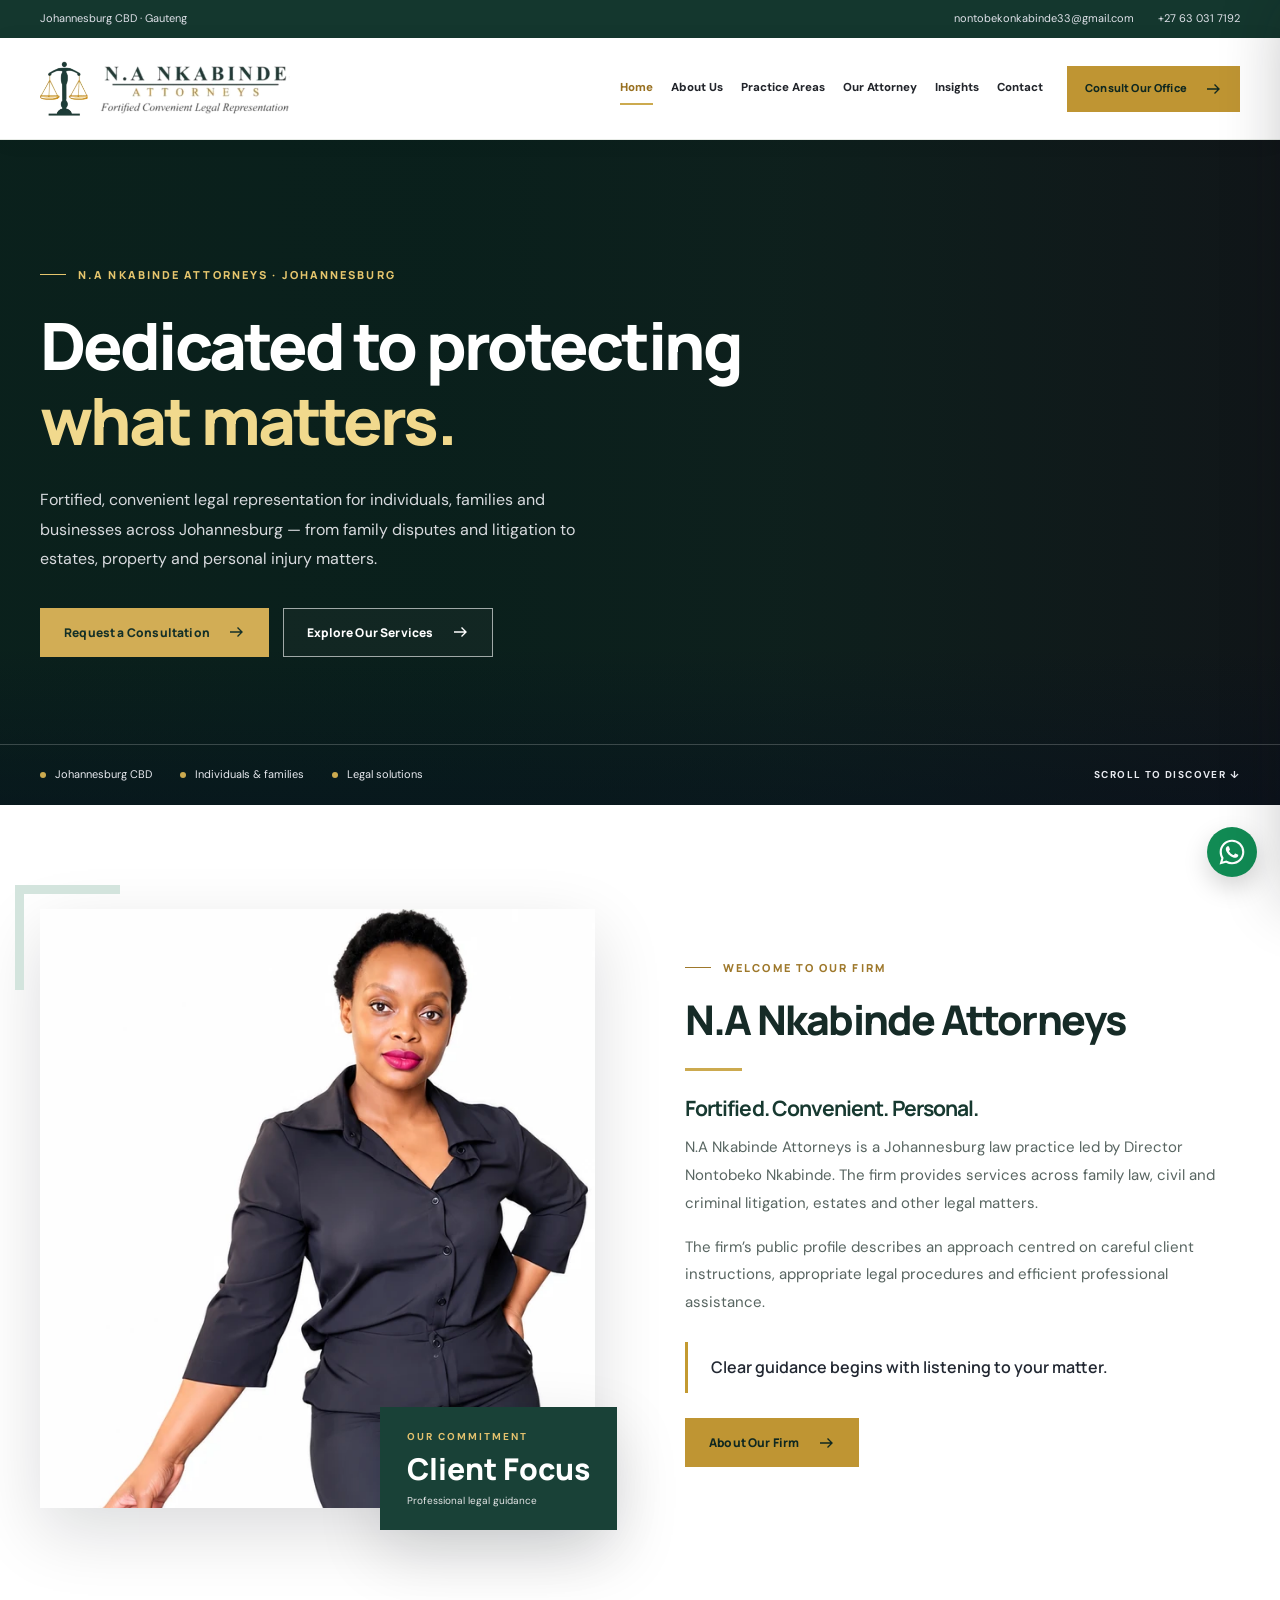
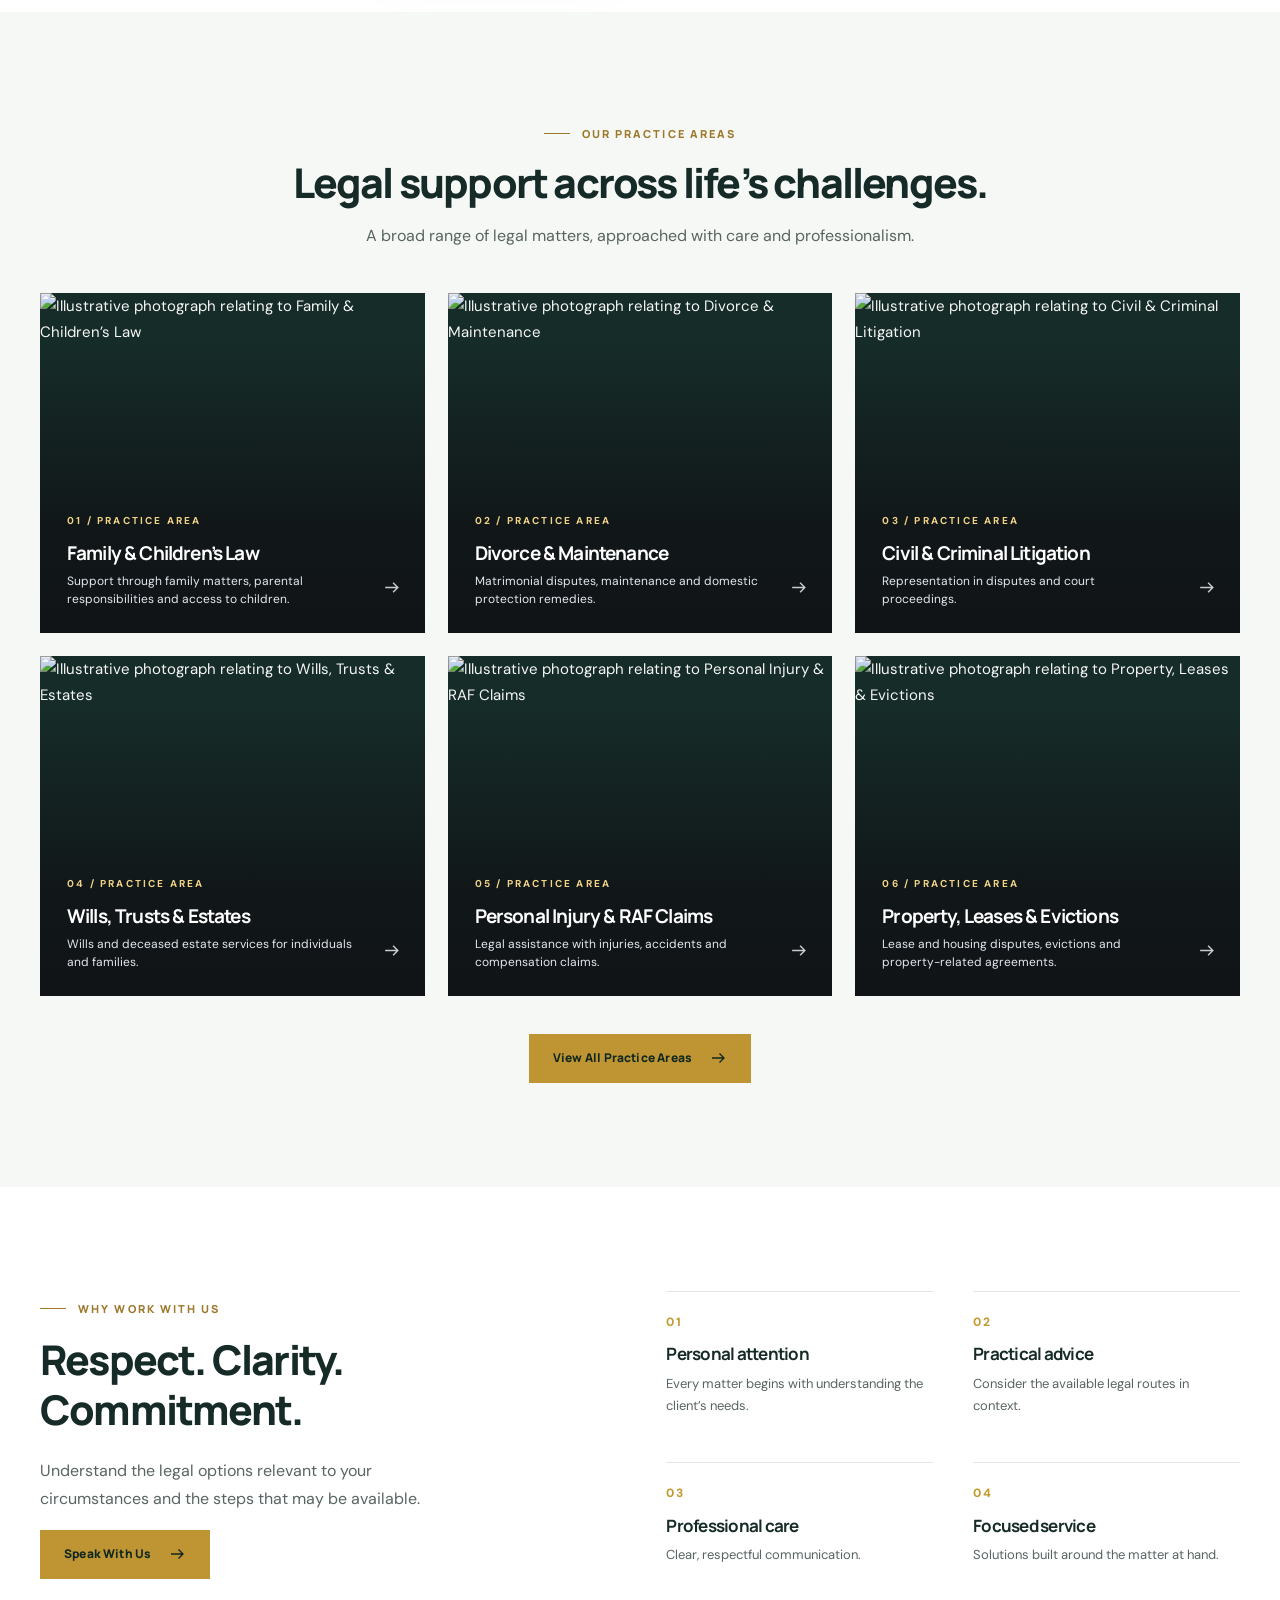
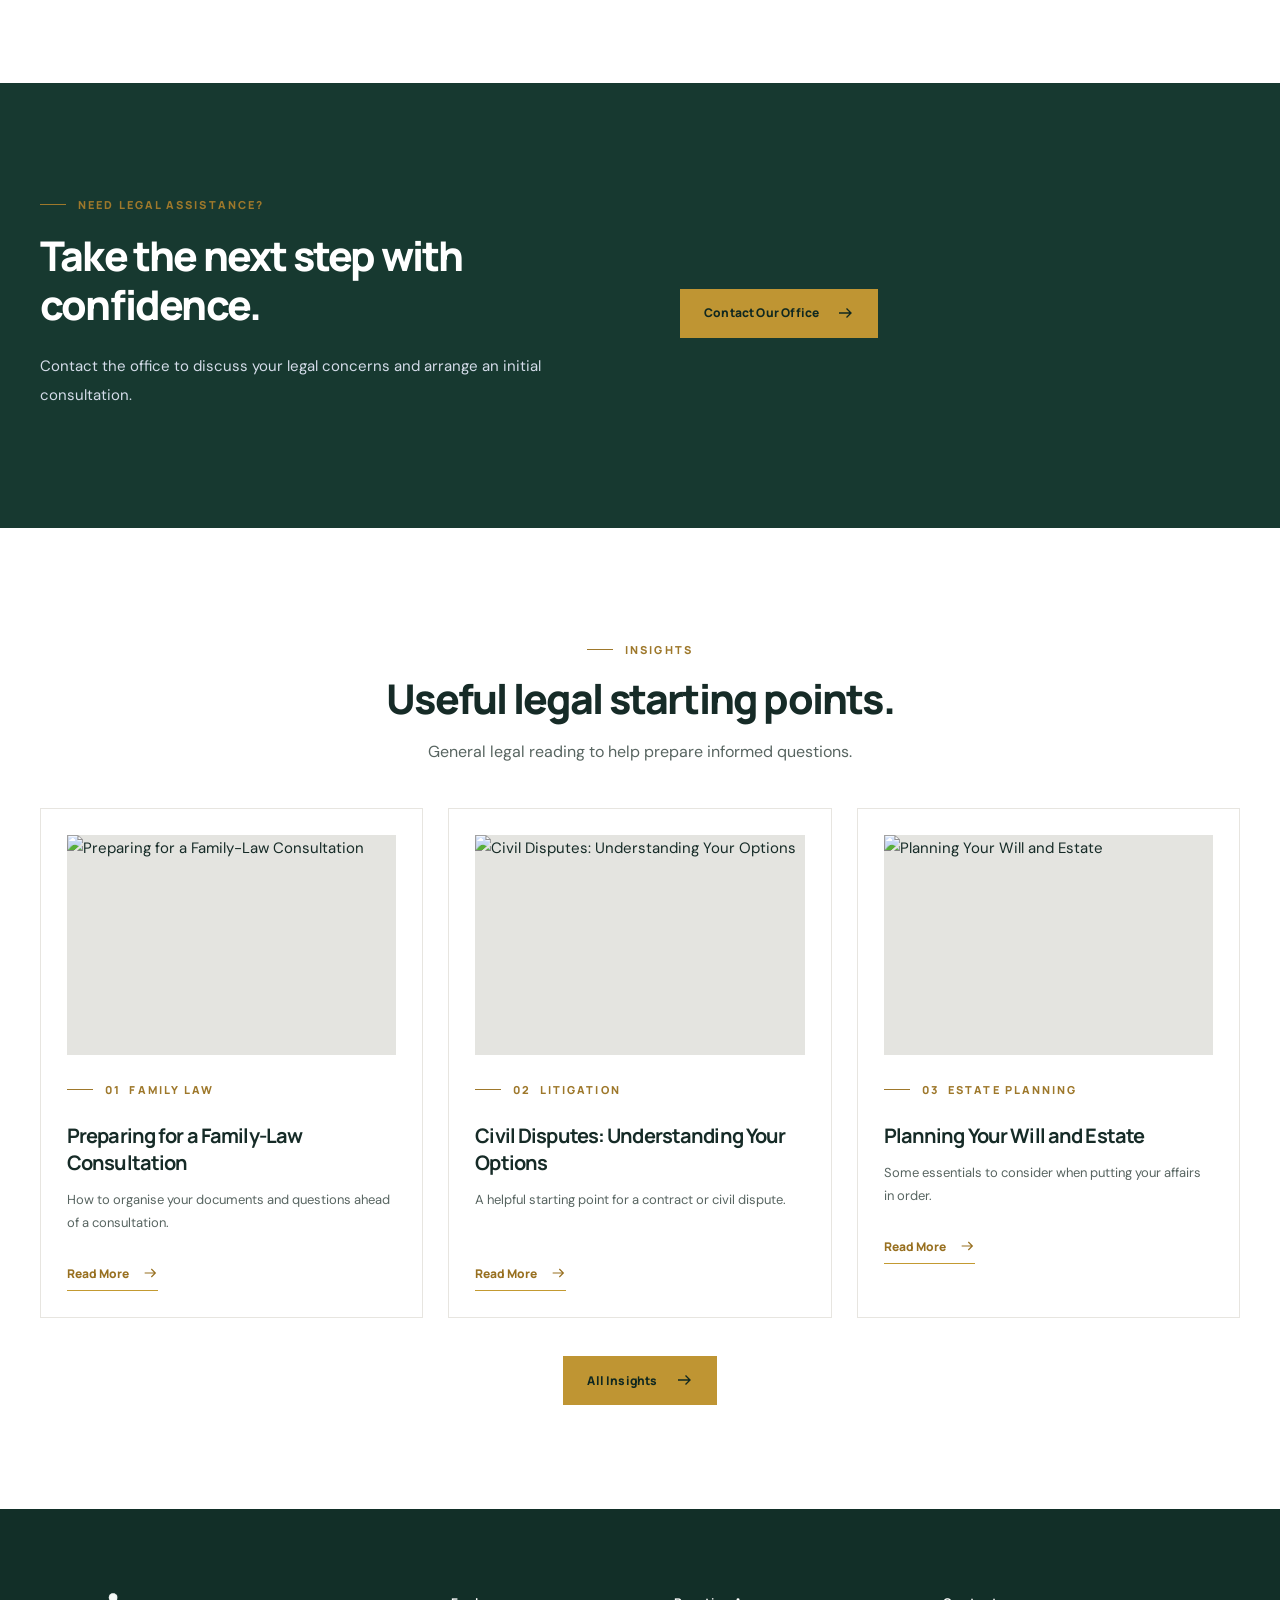
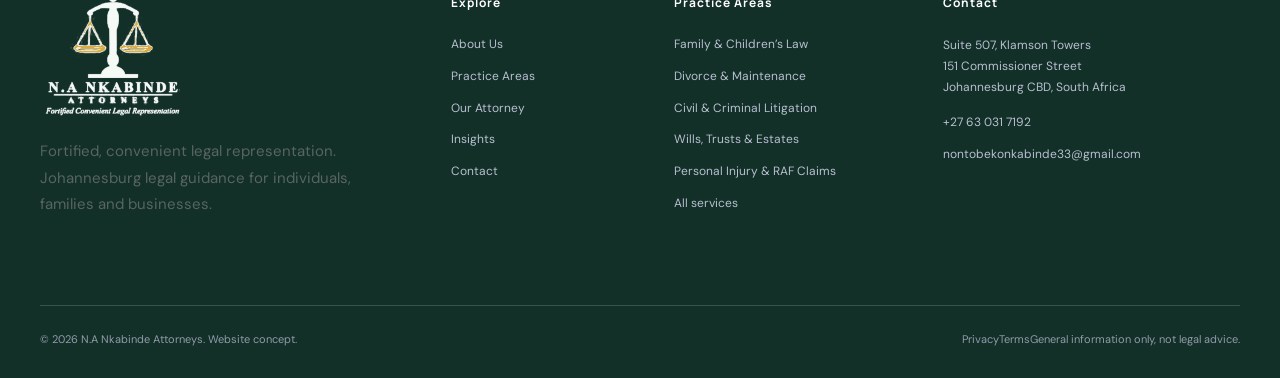
==== commit f5a34a83: "Replace director portrait with clearer high-resolution photograph" ====
--- a/index.html
+++ b/index.html
@@ -1,4 +1,5 @@
-<!doctype html><html lang="en-ZA"><head><meta charset="utf-8"><meta name="viewport" content="width=device-width, initial-scale=1"><meta name="theme-color" content="#14372e"><title>Johannesburg Law Firm — Legal Services | N.A Nkabinde Attorneys</title><meta name="description" content="N.A Nkabinde Attorneys in Johannesburg offers family law, civil and criminal litigation, wills, estates, contracts, property and related legal services."><meta name="robots" content="noindex,follow"><link rel="canonical" href="https://na-nkabinde-attorneys.vercel.app/"><meta property="og:type" content="website"><meta property="og:title" content="Johannesburg Law Firm — Legal Services | N.A Nkabinde Attorneys"><meta property="og:description" content="N.A Nkabinde Attorneys in Johannesburg offers family law, civil and criminal litigation, wills, estates, contracts, property and related legal services."><meta property="og:url" content="https://na-nkabinde-attorneys.vercel.app/"><meta property="og:image" content="https://na-nkabinde-attorneys.vercel.app/assets/social-preview.jpg"><meta name="twitter:card" content="summary_large_image"><link rel="icon" href="/assets/favicon.png" type="image/png"><link rel="preconnect" href="https://images.pexels.com"><link rel="preconnect" href="https://fonts.googleapis.com"><link rel="preconnect" href="https://fonts.gstatic.com" crossorigin><link rel="stylesheet" href="/assets/site.css"><script src="/assets/site.js" defer></script><script type="application/ld+json">{"@context": "https://schema.org", "@type": "LegalService", "name": "N.A Nkabinde Attorneys", "url": "https://na-nkabinde-attorneys.vercel.app", "image": "https://na-nkabinde-attorneys.vercel.app/assets/logo-dark-4k.png", "telephone": "+27630317192", "email": "nontobekonkabinde33@gmail.com", "address": {"@type": "PostalAddress", "streetAddress": "Suite 507, Klamson Towers, 151 Commissioner Street", "addressLocality": "Johannesburg", "addressRegion": "Gauteng", "addressCountry": "ZA"}, "founder": {"@type": "Person", "name": "Nontobeko Nkabinde"}, "areaServed": "Johannesburg, South Africa"}</script></head><body><a class="skip-link" href="#main">Skip to content</a><div class="topbar"><div class="container topbar-inner"><span class="topbar-address">Johannesburg CBD · Gauteng</span><div class="topbar-links"><a href="mailto:nontobekonkabinde33@gmail.com">nontobekonkabinde33@gmail.com</a><a href="tel:+27630317192">+27 63 031 7192</a></div></div></div>
-<header class="nav-shell"><div class="container nav-inner"><a href="/" class="brand" aria-label="N.A Nkabinde Attorneys homepage"><img src="/assets/logo-header-4k.png" alt="N.A Nkabinde Attorneys logo" width="270" height="115"></a><nav class="nav-links" aria-label="Main navigation"><a class="nav-link active" href="/" aria-current=page>Home</a><a class="nav-link " href="/about/" >About Us</a><a class="nav-link " href="/practice-areas/" >Practice Areas</a><a class="nav-link " href="/managing-partner/" >Our Attorney</a><a class="nav-link " href="/insights/" >Insights</a><a class="nav-link " href="/contact/" >Contact</a></nav><a class="btn btn-gold nav-cta" href="/contact/">Consult Our Office <svg aria-hidden="true" width="18" height="18" viewBox="0 0 24 24" fill="none" stroke="currentColor" stroke-width="1.8"><path d="M4 12h16m-6-6 6 6-6 6"/></svg></a><button class="menu-open" type="button" aria-label="Open navigation" aria-expanded="false" aria-controls="mobile-panel" data-mobile-open>☰</button></div></header>
-<div class="mobile-backdrop" id="mobile-backdrop"></div><nav class="mobile-panel" id="mobile-panel" aria-label="Mobile navigation" aria-hidden="true" inert><div class="mobile-head"><img src="/assets/logo-header-4k.png" alt="N.A Nkabinde Attorneys logo"><button type="button" data-mobile-close aria-label="Close navigation">×</button></div><div class="mobile-links"><a href="/">Home</a><a href="/about/">About Us</a><a href="/practice-areas/">Practice Areas</a><a href="/managing-partner/">Our Attorney</a><a href="/insights/">Insights</a><a href="/contact/">Contact</a></div><a class="btn btn-gold mobile-cta" href="/contact/">Request a Consultation <svg aria-hidden="true" width="18" height="18" viewBox="0 0 24 24" fill="none" stroke="currentColor" stroke-width="1.8"><path d="M4 12h16m-6-6 6 6-6 6"/></svg></a></nav>
-<main id="main"><section class="hero" style="--hero-image:url('https://images.pexels.com/photos/5668508/pexels-photo-5668508.jpeg?auto=compress&cs=tinysrgb&w=1900')"><div class="container hero-inner"><div class="hero-copy"><span class="eyebrow eyebrow-light">N.A NKABINDE ATTORNEYS · JOHANNESBURG</span><h1>Dedicated to protecting <em>what matters.</em></h1><p>Fortified, convenient legal representation for individuals, families and businesses across Johannesburg — from family disputes and litigation to estates, property and personal injury matters.</p><div class="hero-actions"><a class="btn btn-gold" href="/contact/">Request a Consultation <svg aria-hidden="true" width="18" height="18" viewBox="0 0 24 24" fill="none" stroke="currentColor" stroke-width="1.8"><path d="M4 12h16m-6-6 6 6-6 6"/></svg></a><a class="btn btn-outline" href="/practice-areas/">Explore Our Services <svg aria-hidden="true" width="18" height="18" viewBox="0 0 24 24" fill="none" stroke="currentColor" stroke-width="1.8"><path d="M4 12h16m-6-6 6 6-6 6"/></svg></a></div></div></div><div class="hero-bottom"><div class="container hero-bottom-inner"><div class="hero-notes"><span>Johannesburg CBD</span><span>Individuals &amp; families</span><span>Legal solutions</span></div><span class="scroll-cue">SCROLL TO DISCOVER ↓</span></div></div></section><section class="section"><div class="container intro-grid"><div class="intro-picture"><img src="/assets/portrait-full.webp" alt="Nontobeko Nkabinde, photograph supplied with firm materials" width="323" height="600" loading="lazy"><div class="picture-stamp"><small>OUR COMMITMENT</small><strong>Client Focus</strong><span>Professional legal guidance</span></div></div><div class="intro-copy"><span class="eyebrow">WELCOME TO OUR FIRM</span><h2>N.A Nkabinde Attorneys</h2><div class="accent-line"></div><h3>Fortified. Convenient. Personal.</h3><p>N.A Nkabinde Attorneys is a Johannesburg law practice led by Director Nontobeko Nkabinde. The firm provides services across family law, civil and criminal litigation, estates and other legal matters.</p><p>The firm’s public profile describes an approach centred on careful client instructions, appropriate legal procedures and efficient professional assistance.</p><blockquote>Clear guidance begins with listening to your matter.</blockquote><a class="btn btn-gold" href="/about/">About Our Firm <svg aria-hidden="true" width="18" height="18" viewBox="0 0 24 24" fill="none" stroke="currentColor" stroke-width="1.8"><path d="M4 12h16m-6-6 6 6-6 6"/></svg></a></div></div></section><section class="section cream"><div class="container"><div class="section-heading centered"><span class="eyebrow">OUR PRACTICE AREAS</span><h2>Legal support across life’s challenges.</h2><p>A broad range of legal matters, approached with care and professionalism.</p></div><div class="practice-grid"><a class="practice-card" href="/practice-areas/#family"><img src="https://images.pexels.com/photos/8731032/pexels-photo-8731032.jpeg?auto=compress&cs=tinysrgb&w=1200" alt="Illustrative photograph relating to Family &amp; Children’s Law" loading="lazy" decoding="async" width="1200" height="850"><div class="practice-shade"></div><div class="practice-card-text"><span class="card-number">01 / PRACTICE AREA</span><h3>Family &amp; Children’s Law</h3><p>Support through family matters, parental responsibilities and access to children.</p></div><span class="card-arrow"><svg aria-hidden="true" width="18" height="18" viewBox="0 0 24 24" fill="none" stroke="currentColor" stroke-width="1.8"><path d="M4 12h16m-6-6 6 6-6 6"/></svg></span></a><a class="practice-card" href="/practice-areas/#divorce"><img src="https://images.pexels.com/photos/7875843/pexels-photo-7875843.jpeg?auto=compress&cs=tinysrgb&w=1200" alt="Illustrative photograph relating to Divorce &amp; Maintenance" loading="lazy" decoding="async" width="1200" height="850"><div class="practice-shade"></div><div class="practice-card-text"><span class="card-number">02 / PRACTICE AREA</span><h3>Divorce &amp; Maintenance</h3><p>Matrimonial disputes, maintenance and domestic protection remedies.</p></div><span class="card-arrow"><svg aria-hidden="true" width="18" height="18" viewBox="0 0 24 24" fill="none" stroke="currentColor" stroke-width="1.8"><path d="M4 12h16m-6-6 6 6-6 6"/></svg></span></a><a class="practice-card" href="/practice-areas/#litigation"><img src="https://images.pexels.com/photos/8730757/pexels-photo-8730757.jpeg?auto=compress&cs=tinysrgb&w=1200" alt="Illustrative photograph relating to Civil &amp; Criminal Litigation" loading="lazy" decoding="async" width="1200" height="850"><div class="practice-shade"></div><div class="practice-card-text"><span class="card-number">03 / PRACTICE AREA</span><h3>Civil &amp; Criminal Litigation</h3><p>Representation in disputes and court proceedings.</p></div><span class="card-arrow"><svg aria-hidden="true" width="18" height="18" viewBox="0 0 24 24" fill="none" stroke="currentColor" stroke-width="1.8"><path d="M4 12h16m-6-6 6 6-6 6"/></svg></span></a><a class="practice-card" href="/practice-areas/#estates"><img src="https://images.pexels.com/photos/8111817/pexels-photo-8111817.jpeg?auto=compress&cs=tinysrgb&w=1200" alt="Illustrative photograph relating to Wills, Trusts &amp; Estates" loading="lazy" decoding="async" width="1200" height="850"><div class="practice-shade"></div><div class="practice-card-text"><span class="card-number">04 / PRACTICE AREA</span><h3>Wills, Trusts &amp; Estates</h3><p>Wills and deceased estate services for individuals and families.</p></div><span class="card-arrow"><svg aria-hidden="true" width="18" height="18" viewBox="0 0 24 24" fill="none" stroke="currentColor" stroke-width="1.8"><path d="M4 12h16m-6-6 6 6-6 6"/></svg></span></a><a class="practice-card" href="/practice-areas/#claims"><img src="https://images.pexels.com/photos/8730368/pexels-photo-8730368.jpeg?auto=compress&cs=tinysrgb&w=1200" alt="Illustrative photograph relating to Personal Injury &amp; RAF Claims" loading="lazy" decoding="async" width="1200" height="850"><div class="practice-shade"></div><div class="practice-card-text"><span class="card-number">05 / PRACTICE AREA</span><h3>Personal Injury &amp; RAF Claims</h3><p>Legal assistance with injuries, accidents and compensation claims.</p></div><span class="card-arrow"><svg aria-hidden="true" width="18" height="18" viewBox="0 0 24 24" fill="none" stroke="currentColor" stroke-width="1.8"><path d="M4 12h16m-6-6 6 6-6 6"/></svg></span></a><a class="practice-card" href="/practice-areas/#property"><img src="https://images.pexels.com/photos/4427622/pexels-photo-4427622.jpeg?auto=compress&cs=tinysrgb&w=1200" alt="Illustrative photograph relating to Property, Leases &amp; Evictions" loading="lazy" decoding="async" width="1200" height="850"><div class="practice-shade"></div><div class="practice-card-text"><span class="card-number">06 / PRACTICE AREA</span><h3>Property, Leases &amp; Evictions</h3><p>Lease and housing disputes, evictions and property-related agreements.</p></div><span class="card-arrow"><svg aria-hidden="true" width="18" height="18" viewBox="0 0 24 24" fill="none" stroke="currentColor" stroke-width="1.8"><path d="M4 12h16m-6-6 6 6-6 6"/></svg></span></a></div><div class="section-action centered"><a class="btn btn-gold" href="/practice-areas/">View All Practice Areas <svg aria-hidden="true" width="18" height="18" viewBox="0 0 24 24" fill="none" stroke="currentColor" stroke-width="1.8"><path d="M4 12h16m-6-6 6 6-6 6"/></svg></a></div></div></section><section class="section purpose-section"><div class="container purpose-grid"><div><span class="eyebrow">WHY WORK WITH US</span><h2>Respect. Clarity. Commitment.</h2><p>Understand the legal options relevant to your circumstances and the steps that may be available.</p><a class="btn btn-gold" href="/contact/">Speak With Us <svg aria-hidden="true" width="18" height="18" viewBox="0 0 24 24" fill="none" stroke="currentColor" stroke-width="1.8"><path d="M4 12h16m-6-6 6 6-6 6"/></svg></a></div><div class="value-grid"><div><span>01</span><h3>Personal attention</h3><p>Every matter begins with understanding the client’s needs.</p></div><div><span>02</span><h3>Practical advice</h3><p>Consider the available legal routes in context.</p></div><div><span>03</span><h3>Professional care</h3><p>Clear, respectful communication.</p></div><div><span>04</span><h3>Focused service</h3><p>Solutions built around the matter at hand.</p></div></div></div></section><section class="section section-navy"><div class="container two-column"><div><span class="eyebrow eyebrow-light">NEED LEGAL ASSISTANCE?</span><h2>Take the next step with confidence.</h2><p>Contact the office to discuss your legal concerns and arrange an initial consultation.</p></div><div><a class="btn btn-gold" href="/contact/">Contact Our Office <svg aria-hidden="true" width="18" height="18" viewBox="0 0 24 24" fill="none" stroke="currentColor" stroke-width="1.8"><path d="M4 12h16m-6-6 6 6-6 6"/></svg></a></div></div></section><section class="section"><div class="container"><div class="section-heading centered"><span class="eyebrow">INSIGHTS</span><h2>Useful legal starting points.</h2><p>General legal reading to help prepare informed questions.</p></div><div class="insight-grid"><article class="insight-card"><a class="insight-image" href="/insights/#family-consultation"><img src="https://images.pexels.com/photos/7841810/pexels-photo-7841810.jpeg?auto=compress&cs=tinysrgb&w=1200" alt="Preparing for a Family-Law Consultation" loading="lazy" decoding="async" width="1200" height="850"></a><div class="insight-copy"><span class="eyebrow">01 &nbsp;FAMILY LAW</span><h3>Preparing for a Family-Law Consultation</h3><p>How to organise your documents and questions ahead of a consultation.</p><a class="text-link" href="/insights/#family-consultation">Read More <svg aria-hidden="true" width="18" height="18" viewBox="0 0 24 24" fill="none" stroke="currentColor" stroke-width="1.8"><path d="M4 12h16m-6-6 6 6-6 6"/></svg></a></div></article><article class="insight-card"><a class="insight-image" href="/insights/#civil-dispute"><img src="https://images.pexels.com/photos/7841489/pexels-photo-7841489.jpeg?auto=compress&cs=tinysrgb&w=1200" alt="Civil Disputes: Understanding Your Options" loading="lazy" decoding="async" width="1200" height="850"></a><div class="insight-copy"><span class="eyebrow">02 &nbsp;LITIGATION</span><h3>Civil Disputes: Understanding Your Options</h3><p>A helpful starting point for a contract or civil dispute.</p><a class="text-link" href="/insights/#civil-dispute">Read More <svg aria-hidden="true" width="18" height="18" viewBox="0 0 24 24" fill="none" stroke="currentColor" stroke-width="1.8"><path d="M4 12h16m-6-6 6 6-6 6"/></svg></a></div></article><article class="insight-card"><a class="insight-image" href="/insights/#wills-estates"><img src="https://images.pexels.com/photos/3727462/pexels-photo-3727462.jpeg?auto=compress&cs=tinysrgb&w=1200" alt="Planning Your Will and Estate" loading="lazy" decoding="async" width="1200" height="850"></a><div class="insight-copy"><span class="eyebrow">03 &nbsp;ESTATE PLANNING</span><h3>Planning Your Will and Estate</h3><p>Some essentials to consider when putting your affairs in order.</p><a class="text-link" href="/insights/#wills-estates">Read More <svg aria-hidden="true" width="18" height="18" viewBox="0 0 24 24" fill="none" stroke="currentColor" stroke-width="1.8"><path d="M4 12h16m-6-6 6 6-6 6"/></svg></a></div></article></div><div class="section-action centered"><a class="btn btn-gold" href="/insights/">All Insights <svg aria-hidden="true" width="18" height="18" viewBox="0 0 24 24" fill="none" stroke="currentColor" stroke-width="1.8"><path d="M4 12h16m-6-6 6 6-6 6"/></svg></a></div></div></section></main><footer class="site-footer"><div class="container"><div class="footer-grid"><div><a class="footer-logo" href="/"><img src="/assets/logo-light-4k.png" width="300" height="135" alt="N.A Nkabinde Attorneys transparent footer logo" loading="lazy"></a><p>Fortified, convenient legal representation. Johannesburg legal guidance for individuals, families and businesses.</p></div><div><h3>Explore</h3><div class="footer-links"><a href="/about/">About Us</a><a href="/practice-areas/">Practice Areas</a><a href="/managing-partner/">Our Attorney</a><a href="/insights/">Insights</a><a href="/contact/">Contact</a></div></div><div><h3>Practice Areas</h3><div class="footer-links"><a href="/practice-areas/#family">Family &amp; Children’s Law</a><a href="/practice-areas/#divorce">Divorce &amp; Maintenance</a><a href="/practice-areas/#litigation">Civil &amp; Criminal Litigation</a><a href="/practice-areas/#estates">Wills, Trusts &amp; Estates</a><a href="/practice-areas/#claims">Personal Injury &amp; RAF Claims</a><a href="/practice-areas/">All services</a></div></div><div class="footer-location"><h3>Contact</h3><address>Suite 507, Klamson Towers<br>151 Commissioner Street<br>Johannesburg CBD, South Africa</address><div class="footer-links" style="margin-top:15px"><a href="tel:+27630317192">+27 63 031 7192</a><a href="mailto:nontobekonkabinde33@gmail.com">nontobekonkabinde33@gmail.com</a></div></div></div><div class="footer-bottom"><span>© 2026 N.A Nkabinde Attorneys. Website concept.</span><span class="footer-legal"><a href="/privacy/">Privacy</a><a href="/terms/">Terms</a><span>General information only, not legal advice.</span></span></div></div></footer><a class="floating-whatsapp" href="https://wa.me/27630317192?text=Hello%2C%20I%20would%20like%20to%20enquire%20about%20legal%20services." target="_blank" rel="noopener noreferrer" aria-label="Contact N.A Nkabinde Attorneys using WhatsApp on the listed mobile number; WhatsApp availability unverified" title="WhatsApp +27 63 031 7192"><svg viewBox="0 0 32 32" aria-hidden="true" xmlns="http://www.w3.org/2000/svg"><path fill="currentColor" d="M16 .8C7.61.8.8 7.59.8 15.98c0 2.69.7 5.31 2.03 7.62L.7 31.3l7.91-2.08a15.15 15.15 0 0 0 7.37 1.88h.01c8.38 0 15.2-6.82 15.2-15.2 0-4.06-1.58-7.88-4.46-10.76A15.07 15.07 0 0 0 16 .8Zm0 27.73a12.54 12.54 0 0 1-6.39-1.75l-.46-.27-4.7 1.23 1.25-4.58-.3-.47a12.5 12.5 0 0 1-1.93-6.7C3.47 9.08 9.08 3.47 16 3.47a12.45 12.45 0 0 1 8.87 3.68 12.48 12.48 0 0 1 3.67 8.86c0 6.91-5.62 12.52-12.54 12.52Zm6.88-9.38c-.38-.19-2.23-1.1-2.58-1.23-.34-.13-.59-.19-.84.19s-.96 1.23-1.18 1.49-.44.29-.82.1a10.32 10.32 0 0 1-3.04-1.88 11.39 11.39 0 0 1-2.1-2.61c-.22-.38-.02-.58.16-.77.17-.17.38-.44.57-.66s.25-.38.38-.63.06-.47-.03-.66c-.1-.19-.85-2.04-1.16-2.8-.3-.74-.61-.64-.84-.65l-.71-.01c-.25 0-.66.1-1.01.47-.34.38-1.32 1.29-1.32 3.13s1.35 3.63 1.54 3.88c.19.25 2.65 4.04 6.42 5.66.9.39 1.61.62 2.16.79.91.29 1.74.25 2.4.15.73-.11 2.23-.91 2.55-1.79.32-.88.32-1.64.22-1.79-.1-.16-.35-.25-.72-.44Z"/></svg><span class="whatsapp-tooltip" aria-hidden="true">WhatsApp Us</span></a><button class="scroll-top" type="button" title="Back to top" aria-label="Back to top">↑</button></body></html>+<!DOCTYPE html>
+<html lang="en-ZA"><head><meta charset="utf-8"/><meta content="width=device-width, initial-scale=1" name="viewport"/><meta content="#14372e" name="theme-color"/><title>Johannesburg Law Firm — Legal Services | N.A Nkabinde Attorneys</title><meta content="N.A Nkabinde Attorneys in Johannesburg offers family law, civil and criminal litigation, wills, estates, contracts, property and related legal services." name="description"/><meta content="noindex,follow" name="robots"/><link href="https://na-nkabinde-attorneys.vercel.app/" rel="canonical"/><meta content="website" property="og:type"/><meta content="Johannesburg Law Firm — Legal Services | N.A Nkabinde Attorneys" property="og:title"/><meta content="N.A Nkabinde Attorneys in Johannesburg offers family law, civil and criminal litigation, wills, estates, contracts, property and related legal services." property="og:description"/><meta content="https://na-nkabinde-attorneys.vercel.app/" property="og:url"/><meta content="https://na-nkabinde-attorneys.vercel.app/assets/social-preview.jpg" property="og:image"/><meta content="summary_large_image" name="twitter:card"/><link href="/assets/favicon.png" rel="icon" type="image/png"/><link href="https://images.pexels.com" rel="preconnect"/><link href="https://fonts.googleapis.com" rel="preconnect"/><link crossorigin="" href="https://fonts.gstatic.com" rel="preconnect"/><link href="/assets/site.css" rel="stylesheet"/><script defer="" src="/assets/site.js"></script><script type="application/ld+json">{"@context": "https://schema.org", "@type": "LegalService", "name": "N.A Nkabinde Attorneys", "url": "https://na-nkabinde-attorneys.vercel.app", "image": "https://na-nkabinde-attorneys.vercel.app/assets/logo-dark-4k.png", "telephone": "+27630317192", "email": "nontobekonkabinde33@gmail.com", "address": {"@type": "PostalAddress", "streetAddress": "Suite 507, Klamson Towers, 151 Commissioner Street", "addressLocality": "Johannesburg", "addressRegion": "Gauteng", "addressCountry": "ZA"}, "founder": {"@type": "Person", "name": "Nontobeko Nkabinde"}, "areaServed": "Johannesburg, South Africa"}</script></head><body><a class="skip-link" href="#main">Skip to content</a><div class="topbar"><div class="container topbar-inner"><span class="topbar-address">Johannesburg CBD · Gauteng</span><div class="topbar-links"><a href="mailto:nontobekonkabinde33@gmail.com">nontobekonkabinde33@gmail.com</a><a href="tel:+27630317192">+27 63 031 7192</a></div></div></div>
+<header class="nav-shell"><div class="container nav-inner"><a aria-label="N.A Nkabinde Attorneys homepage" class="brand" href="/"><img alt="N.A Nkabinde Attorneys logo" height="115" src="/assets/logo-header-4k.png" width="270"/></a><nav aria-label="Main navigation" class="nav-links"><a aria-current="page" class="nav-link active" href="/">Home</a><a class="nav-link" href="/about/">About Us</a><a class="nav-link" href="/practice-areas/">Practice Areas</a><a class="nav-link" href="/managing-partner/">Our Attorney</a><a class="nav-link" href="/insights/">Insights</a><a class="nav-link" href="/contact/">Contact</a></nav><a class="btn btn-gold nav-cta" href="/contact/">Consult Our Office <svg aria-hidden="true" fill="none" height="18" stroke="currentColor" stroke-width="1.8" viewbox="0 0 24 24" width="18"><path d="M4 12h16m-6-6 6 6-6 6"></path></svg></a><button aria-controls="mobile-panel" aria-expanded="false" aria-label="Open navigation" class="menu-open" data-mobile-open="" type="button">☰</button></div></header>
+<div class="mobile-backdrop" id="mobile-backdrop"></div><nav aria-hidden="true" aria-label="Mobile navigation" class="mobile-panel" id="mobile-panel" inert=""><div class="mobile-head"><img alt="N.A Nkabinde Attorneys logo" src="/assets/logo-header-4k.png"/><button aria-label="Close navigation" data-mobile-close="" type="button">×</button></div><div class="mobile-links"><a href="/">Home</a><a href="/about/">About Us</a><a href="/practice-areas/">Practice Areas</a><a href="/managing-partner/">Our Attorney</a><a href="/insights/">Insights</a><a href="/contact/">Contact</a></div><a class="btn btn-gold mobile-cta" href="/contact/">Request a Consultation <svg aria-hidden="true" fill="none" height="18" stroke="currentColor" stroke-width="1.8" viewbox="0 0 24 24" width="18"><path d="M4 12h16m-6-6 6 6-6 6"></path></svg></a></nav>
+<main id="main"><section class="hero" style="--hero-image:url('https://images.pexels.com/photos/5668508/pexels-photo-5668508.jpeg?auto=compress&amp;cs=tinysrgb&amp;w=1900')"><div class="container hero-inner"><div class="hero-copy"><span class="eyebrow eyebrow-light">N.A NKABINDE ATTORNEYS · JOHANNESBURG</span><h1>Dedicated to protecting <em>what matters.</em></h1><p>Fortified, convenient legal representation for individuals, families and businesses across Johannesburg — from family disputes and litigation to estates, property and personal injury matters.</p><div class="hero-actions"><a class="btn btn-gold" href="/contact/">Request a Consultation <svg aria-hidden="true" fill="none" height="18" stroke="currentColor" stroke-width="1.8" viewbox="0 0 24 24" width="18"><path d="M4 12h16m-6-6 6 6-6 6"></path></svg></a><a class="btn btn-outline" href="/practice-areas/">Explore Our Services <svg aria-hidden="true" fill="none" height="18" stroke="currentColor" stroke-width="1.8" viewbox="0 0 24 24" width="18"><path d="M4 12h16m-6-6 6 6-6 6"></path></svg></a></div></div></div><div class="hero-bottom"><div class="container hero-bottom-inner"><div class="hero-notes"><span>Johannesburg CBD</span><span>Individuals &amp; families</span><span>Legal solutions</span></div><span class="scroll-cue">SCROLL TO DISCOVER ↓</span></div></div></section><section class="section"><div class="container intro-grid"><div class="intro-picture"><img alt="Nontobeko Nkabinde, director of N.A Nkabinde Attorneys, in professional attire" decoding="async" height="1709" loading="lazy" sizes="(max-width: 600px) calc(100vw - 36px), (max-width: 850px) 510px, 520px" src="/assets/nontobeko-director-clear.webp" srcset="/assets/nontobeko-director-clear-640.webp 640w, /assets/nontobeko-director-clear.webp 920w" width="920"/><div class="picture-stamp"><small>OUR COMMITMENT</small><strong>Client Focus</strong><span>Professional legal guidance</span></div></div><div class="intro-copy"><span class="eyebrow">WELCOME TO OUR FIRM</span><h2>N.A Nkabinde Attorneys</h2><div class="accent-line"></div><h3>Fortified. Convenient. Personal.</h3><p>N.A Nkabinde Attorneys is a Johannesburg law practice led by Director Nontobeko Nkabinde. The firm provides services across family law, civil and criminal litigation, estates and other legal matters.</p><p>The firm’s public profile describes an approach centred on careful client instructions, appropriate legal procedures and efficient professional assistance.</p><blockquote>Clear guidance begins with listening to your matter.</blockquote><a class="btn btn-gold" href="/about/">About Our Firm <svg aria-hidden="true" fill="none" height="18" stroke="currentColor" stroke-width="1.8" viewbox="0 0 24 24" width="18"><path d="M4 12h16m-6-6 6 6-6 6"></path></svg></a></div></div></section><section class="section cream"><div class="container"><div class="section-heading centered"><span class="eyebrow">OUR PRACTICE AREAS</span><h2>Legal support across life’s challenges.</h2><p>A broad range of legal matters, approached with care and professionalism.</p></div><div class="practice-grid"><a class="practice-card" href="/practice-areas/#family"><img alt="Illustrative photograph relating to Family &amp; Children’s Law" decoding="async" height="850" loading="lazy" src="https://images.pexels.com/photos/8731032/pexels-photo-8731032.jpeg?auto=compress&amp;cs=tinysrgb&amp;w=1200" width="1200"/><div class="practice-shade"></div><div class="practice-card-text"><span class="card-number">01 / PRACTICE AREA</span><h3>Family &amp; Children’s Law</h3><p>Support through family matters, parental responsibilities and access to children.</p></div><span class="card-arrow"><svg aria-hidden="true" fill="none" height="18" stroke="currentColor" stroke-width="1.8" viewbox="0 0 24 24" width="18"><path d="M4 12h16m-6-6 6 6-6 6"></path></svg></span></a><a class="practice-card" href="/practice-areas/#divorce"><img alt="Illustrative photograph relating to Divorce &amp; Maintenance" decoding="async" height="850" loading="lazy" src="https://images.pexels.com/photos/7875843/pexels-photo-7875843.jpeg?auto=compress&amp;cs=tinysrgb&amp;w=1200" width="1200"/><div class="practice-shade"></div><div class="practice-card-text"><span class="card-number">02 / PRACTICE AREA</span><h3>Divorce &amp; Maintenance</h3><p>Matrimonial disputes, maintenance and domestic protection remedies.</p></div><span class="card-arrow"><svg aria-hidden="true" fill="none" height="18" stroke="currentColor" stroke-width="1.8" viewbox="0 0 24 24" width="18"><path d="M4 12h16m-6-6 6 6-6 6"></path></svg></span></a><a class="practice-card" href="/practice-areas/#litigation"><img alt="Illustrative photograph relating to Civil &amp; Criminal Litigation" decoding="async" height="850" loading="lazy" src="https://images.pexels.com/photos/8730757/pexels-photo-8730757.jpeg?auto=compress&amp;cs=tinysrgb&amp;w=1200" width="1200"/><div class="practice-shade"></div><div class="practice-card-text"><span class="card-number">03 / PRACTICE AREA</span><h3>Civil &amp; Criminal Litigation</h3><p>Representation in disputes and court proceedings.</p></div><span class="card-arrow"><svg aria-hidden="true" fill="none" height="18" stroke="currentColor" stroke-width="1.8" viewbox="0 0 24 24" width="18"><path d="M4 12h16m-6-6 6 6-6 6"></path></svg></span></a><a class="practice-card" href="/practice-areas/#estates"><img alt="Illustrative photograph relating to Wills, Trusts &amp; Estates" decoding="async" height="850" loading="lazy" src="https://images.pexels.com/photos/8111817/pexels-photo-8111817.jpeg?auto=compress&amp;cs=tinysrgb&amp;w=1200" width="1200"/><div class="practice-shade"></div><div class="practice-card-text"><span class="card-number">04 / PRACTICE AREA</span><h3>Wills, Trusts &amp; Estates</h3><p>Wills and deceased estate services for individuals and families.</p></div><span class="card-arrow"><svg aria-hidden="true" fill="none" height="18" stroke="currentColor" stroke-width="1.8" viewbox="0 0 24 24" width="18"><path d="M4 12h16m-6-6 6 6-6 6"></path></svg></span></a><a class="practice-card" href="/practice-areas/#claims"><img alt="Illustrative photograph relating to Personal Injury &amp; RAF Claims" decoding="async" height="850" loading="lazy" src="https://images.pexels.com/photos/8730368/pexels-photo-8730368.jpeg?auto=compress&amp;cs=tinysrgb&amp;w=1200" width="1200"/><div class="practice-shade"></div><div class="practice-card-text"><span class="card-number">05 / PRACTICE AREA</span><h3>Personal Injury &amp; RAF Claims</h3><p>Legal assistance with injuries, accidents and compensation claims.</p></div><span class="card-arrow"><svg aria-hidden="true" fill="none" height="18" stroke="currentColor" stroke-width="1.8" viewbox="0 0 24 24" width="18"><path d="M4 12h16m-6-6 6 6-6 6"></path></svg></span></a><a class="practice-card" href="/practice-areas/#property"><img alt="Illustrative photograph relating to Property, Leases &amp; Evictions" decoding="async" height="850" loading="lazy" src="https://images.pexels.com/photos/4427622/pexels-photo-4427622.jpeg?auto=compress&amp;cs=tinysrgb&amp;w=1200" width="1200"/><div class="practice-shade"></div><div class="practice-card-text"><span class="card-number">06 / PRACTICE AREA</span><h3>Property, Leases &amp; Evictions</h3><p>Lease and housing disputes, evictions and property-related agreements.</p></div><span class="card-arrow"><svg aria-hidden="true" fill="none" height="18" stroke="currentColor" stroke-width="1.8" viewbox="0 0 24 24" width="18"><path d="M4 12h16m-6-6 6 6-6 6"></path></svg></span></a></div><div class="section-action centered"><a class="btn btn-gold" href="/practice-areas/">View All Practice Areas <svg aria-hidden="true" fill="none" height="18" stroke="currentColor" stroke-width="1.8" viewbox="0 0 24 24" width="18"><path d="M4 12h16m-6-6 6 6-6 6"></path></svg></a></div></div></section><section class="section purpose-section"><div class="container purpose-grid"><div><span class="eyebrow">WHY WORK WITH US</span><h2>Respect. Clarity. Commitment.</h2><p>Understand the legal options relevant to your circumstances and the steps that may be available.</p><a class="btn btn-gold" href="/contact/">Speak With Us <svg aria-hidden="true" fill="none" height="18" stroke="currentColor" stroke-width="1.8" viewbox="0 0 24 24" width="18"><path d="M4 12h16m-6-6 6 6-6 6"></path></svg></a></div><div class="value-grid"><div><span>01</span><h3>Personal attention</h3><p>Every matter begins with understanding the client’s needs.</p></div><div><span>02</span><h3>Practical advice</h3><p>Consider the available legal routes in context.</p></div><div><span>03</span><h3>Professional care</h3><p>Clear, respectful communication.</p></div><div><span>04</span><h3>Focused service</h3><p>Solutions built around the matter at hand.</p></div></div></div></section><section class="section section-navy"><div class="container two-column"><div><span class="eyebrow eyebrow-light">NEED LEGAL ASSISTANCE?</span><h2>Take the next step with confidence.</h2><p>Contact the office to discuss your legal concerns and arrange an initial consultation.</p></div><div><a class="btn btn-gold" href="/contact/">Contact Our Office <svg aria-hidden="true" fill="none" height="18" stroke="currentColor" stroke-width="1.8" viewbox="0 0 24 24" width="18"><path d="M4 12h16m-6-6 6 6-6 6"></path></svg></a></div></div></section><section class="section"><div class="container"><div class="section-heading centered"><span class="eyebrow">INSIGHTS</span><h2>Useful legal starting points.</h2><p>General legal reading to help prepare informed questions.</p></div><div class="insight-grid"><article class="insight-card"><a class="insight-image" href="/insights/#family-consultation"><img alt="Preparing for a Family-Law Consultation" decoding="async" height="850" loading="lazy" src="https://images.pexels.com/photos/7841810/pexels-photo-7841810.jpeg?auto=compress&amp;cs=tinysrgb&amp;w=1200" width="1200"/></a><div class="insight-copy"><span class="eyebrow">01  FAMILY LAW</span><h3>Preparing for a Family-Law Consultation</h3><p>How to organise your documents and questions ahead of a consultation.</p><a class="text-link" href="/insights/#family-consultation">Read More <svg aria-hidden="true" fill="none" height="18" stroke="currentColor" stroke-width="1.8" viewbox="0 0 24 24" width="18"><path d="M4 12h16m-6-6 6 6-6 6"></path></svg></a></div></article><article class="insight-card"><a class="insight-image" href="/insights/#civil-dispute"><img alt="Civil Disputes: Understanding Your Options" decoding="async" height="850" loading="lazy" src="https://images.pexels.com/photos/7841489/pexels-photo-7841489.jpeg?auto=compress&amp;cs=tinysrgb&amp;w=1200" width="1200"/></a><div class="insight-copy"><span class="eyebrow">02  LITIGATION</span><h3>Civil Disputes: Understanding Your Options</h3><p>A helpful starting point for a contract or civil dispute.</p><a class="text-link" href="/insights/#civil-dispute">Read More <svg aria-hidden="true" fill="none" height="18" stroke="currentColor" stroke-width="1.8" viewbox="0 0 24 24" width="18"><path d="M4 12h16m-6-6 6 6-6 6"></path></svg></a></div></article><article class="insight-card"><a class="insight-image" href="/insights/#wills-estates"><img alt="Planning Your Will and Estate" decoding="async" height="850" loading="lazy" src="https://images.pexels.com/photos/3727462/pexels-photo-3727462.jpeg?auto=compress&amp;cs=tinysrgb&amp;w=1200" width="1200"/></a><div class="insight-copy"><span class="eyebrow">03  ESTATE PLANNING</span><h3>Planning Your Will and Estate</h3><p>Some essentials to consider when putting your affairs in order.</p><a class="text-link" href="/insights/#wills-estates">Read More <svg aria-hidden="true" fill="none" height="18" stroke="currentColor" stroke-width="1.8" viewbox="0 0 24 24" width="18"><path d="M4 12h16m-6-6 6 6-6 6"></path></svg></a></div></article></div><div class="section-action centered"><a class="btn btn-gold" href="/insights/">All Insights <svg aria-hidden="true" fill="none" height="18" stroke="currentColor" stroke-width="1.8" viewbox="0 0 24 24" width="18"><path d="M4 12h16m-6-6 6 6-6 6"></path></svg></a></div></div></section></main><footer class="site-footer"><div class="container"><div class="footer-grid"><div><a class="footer-logo" href="/"><img alt="N.A Nkabinde Attorneys transparent footer logo" height="135" loading="lazy" src="/assets/logo-light-4k.png" width="300"/></a><p>Fortified, convenient legal representation. Johannesburg legal guidance for individuals, families and businesses.</p></div><div><h3>Explore</h3><div class="footer-links"><a href="/about/">About Us</a><a href="/practice-areas/">Practice Areas</a><a href="/managing-partner/">Our Attorney</a><a href="/insights/">Insights</a><a href="/contact/">Contact</a></div></div><div><h3>Practice Areas</h3><div class="footer-links"><a href="/practice-areas/#family">Family &amp; Children’s Law</a><a href="/practice-areas/#divorce">Divorce &amp; Maintenance</a><a href="/practice-areas/#litigation">Civil &amp; Criminal Litigation</a><a href="/practice-areas/#estates">Wills, Trusts &amp; Estates</a><a href="/practice-areas/#claims">Personal Injury &amp; RAF Claims</a><a href="/practice-areas/">All services</a></div></div><div class="footer-location"><h3>Contact</h3><address>Suite 507, Klamson Towers<br/>151 Commissioner Street<br/>Johannesburg CBD, South Africa</address><div class="footer-links" style="margin-top:15px"><a href="tel:+27630317192">+27 63 031 7192</a><a href="mailto:nontobekonkabinde33@gmail.com">nontobekonkabinde33@gmail.com</a></div></div></div><div class="footer-bottom"><span>© 2026 N.A Nkabinde Attorneys. Website concept.</span><span class="footer-legal"><a href="/privacy/">Privacy</a><a href="/terms/">Terms</a><span>General information only, not legal advice.</span></span></div></div></footer><a aria-label="Contact N.A Nkabinde Attorneys using WhatsApp on the listed mobile number; WhatsApp availability unverified" class="floating-whatsapp" href="https://wa.me/27630317192?text=Hello%2C%20I%20would%20like%20to%20enquire%20about%20legal%20services." rel="noopener noreferrer" target="_blank" title="WhatsApp +27 63 031 7192"><svg aria-hidden="true" viewbox="0 0 32 32" xmlns="http://www.w3.org/2000/svg"><path d="M16 .8C7.61.8.8 7.59.8 15.98c0 2.69.7 5.31 2.03 7.62L.7 31.3l7.91-2.08a15.15 15.15 0 0 0 7.37 1.88h.01c8.38 0 15.2-6.82 15.2-15.2 0-4.06-1.58-7.88-4.46-10.76A15.07 15.07 0 0 0 16 .8Zm0 27.73a12.54 12.54 0 0 1-6.39-1.75l-.46-.27-4.7 1.23 1.25-4.58-.3-.47a12.5 12.5 0 0 1-1.93-6.7C3.47 9.08 9.08 3.47 16 3.47a12.45 12.45 0 0 1 8.87 3.68 12.48 12.48 0 0 1 3.67 8.86c0 6.91-5.62 12.52-12.54 12.52Zm6.88-9.38c-.38-.19-2.23-1.1-2.58-1.23-.34-.13-.59-.19-.84.19s-.96 1.23-1.18 1.49-.44.29-.82.1a10.32 10.32 0 0 1-3.04-1.88 11.39 11.39 0 0 1-2.1-2.61c-.22-.38-.02-.58.16-.77.17-.17.38-.44.57-.66s.25-.38.38-.63.06-.47-.03-.66c-.1-.19-.85-2.04-1.16-2.8-.3-.74-.61-.64-.84-.65l-.71-.01c-.25 0-.66.1-1.01.47-.34.38-1.32 1.29-1.32 3.13s1.35 3.63 1.54 3.88c.19.25 2.65 4.04 6.42 5.66.9.39 1.61.62 2.16.79.91.29 1.74.25 2.4.15.73-.11 2.23-.91 2.55-1.79.32-.88.32-1.64.22-1.79-.1-.16-.35-.25-.72-.44Z" fill="currentColor"></path></svg><span aria-hidden="true" class="whatsapp-tooltip">WhatsApp Us</span></a><button aria-label="Back to top" class="scroll-top" title="Back to top" type="button">↑</button></body></html>
--- a/assets/site.css
+++ b/assets/site.css
@@ -114,3 +114,27 @@
 @media(max-width:1180px){.brand,.brand img{width:210px;max-width:210px;flex-basis:auto}}
 @media(max-width:600px){.brand,.brand img{width:188px;max-width:188px}}
 @media(max-width:370px){.brand,.brand img{width:170px;max-width:170px}}
+
+/* Nontobeko Nkabinde: supplied enhanced photo — proportions remain natural, cropped intentionally. */
+.intro-picture > img[src*="nontobeko-director-clear"] {
+  aspect-ratio: 4 / 4.6;
+  width:100%; height:auto; object-fit:cover; object-position:center 13%;
+}
+.profile-photo > img[src*="nontobeko-director-clear"] {
+  aspect-ratio:3 / 4;
+  width:100%; height:auto; object-fit:cover; object-position:center 12%;
+}
+@media (max-width:600px) {
+ .intro-picture > img[src*="nontobeko-director-clear"] { aspect-ratio:4 / 5; object-position:center 12%; }
+ .profile-photo > img[src*="nontobeko-director-clear"] { aspect-ratio:3 / 4; object-position:center 12%; }
+}
+
+/* Final layout: avoid clipping the branded artwork partway through on the homepage. */
+.intro-picture > img[src*="nontobeko-director-clear"] { aspect-ratio:1 / 1.08; object-position:center top; }
+/* Full supplied photograph, including its existing branding, is displayed on the director profile. */
+.profile-photo { max-width:410px; }
+.profile-photo > img[src*="nontobeko-director-clear"] { aspect-ratio:auto; height:auto; object-fit:contain; object-position:center top; }
+@media (max-width:600px){
+ .intro-picture > img[src*="nontobeko-director-clear"] { aspect-ratio:1 / 1.08; object-position:center top; }
+ .profile-photo { max-width:100%; }
+}
